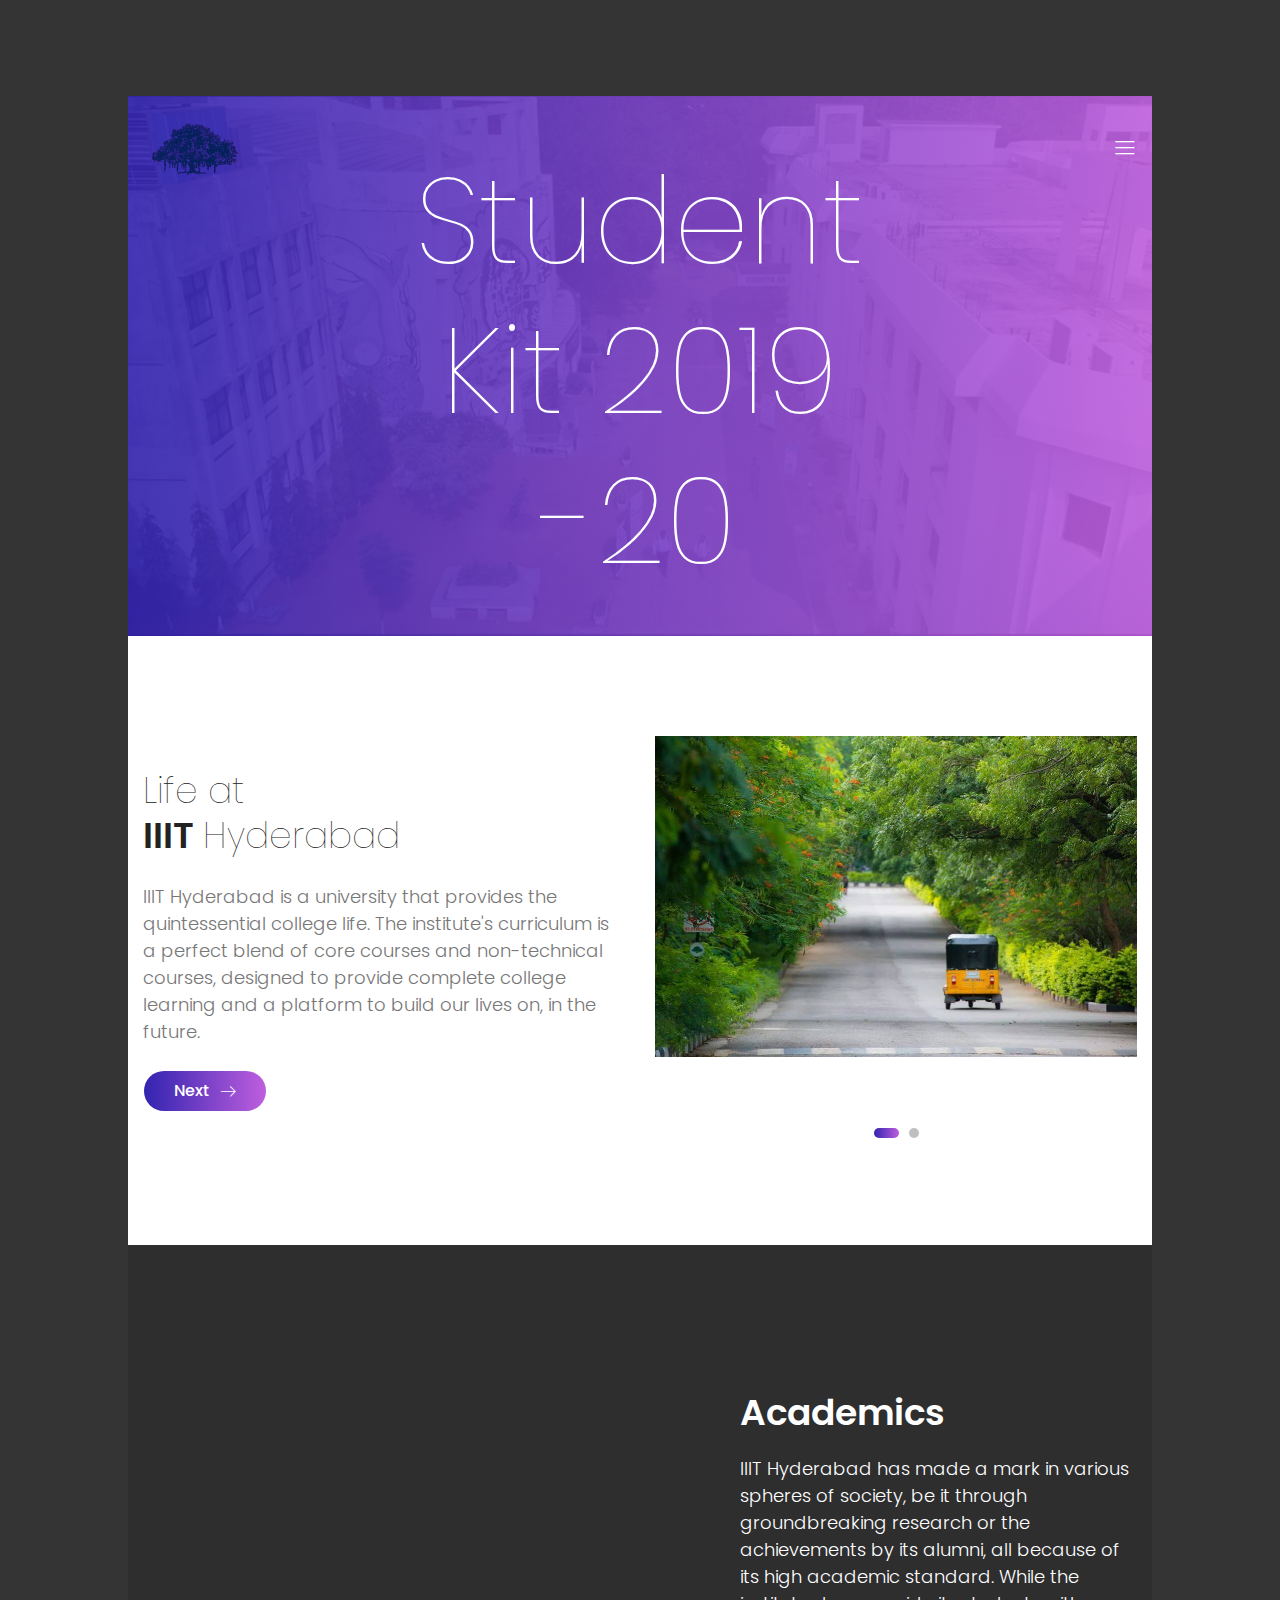
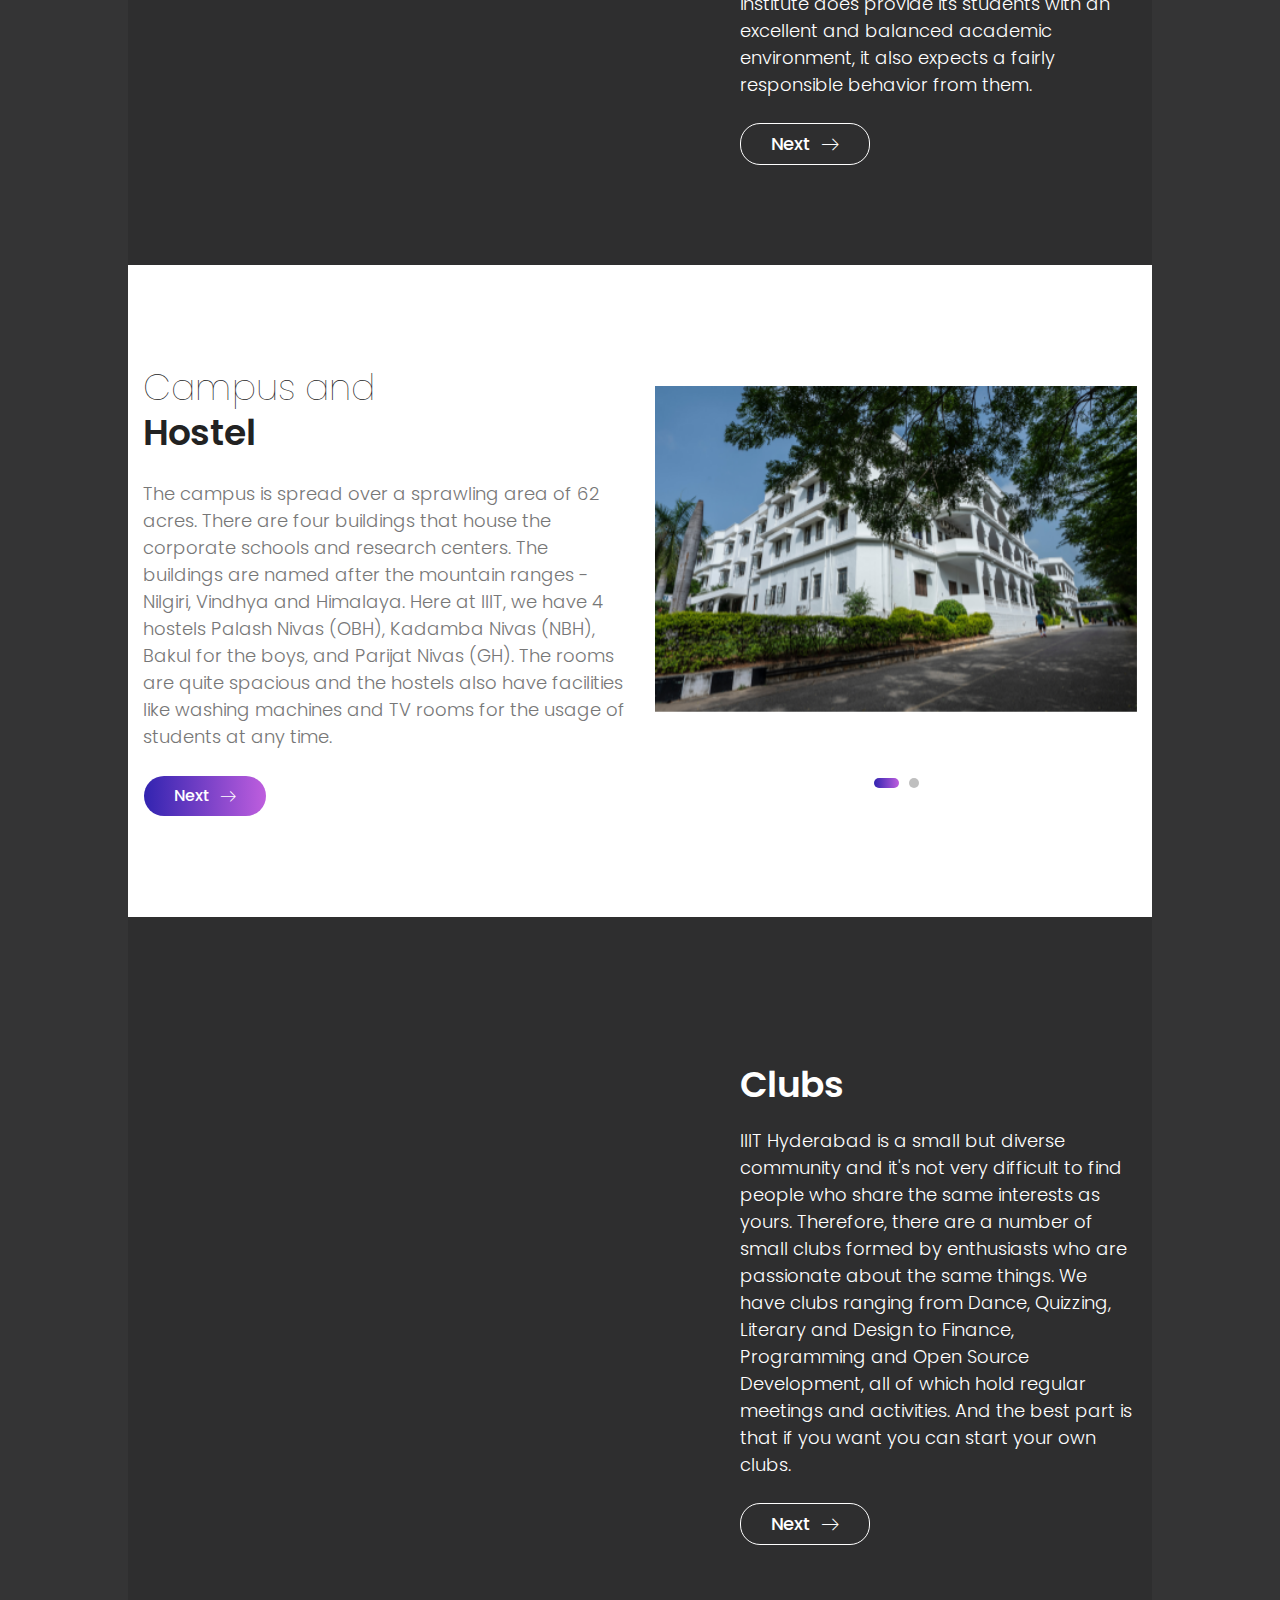
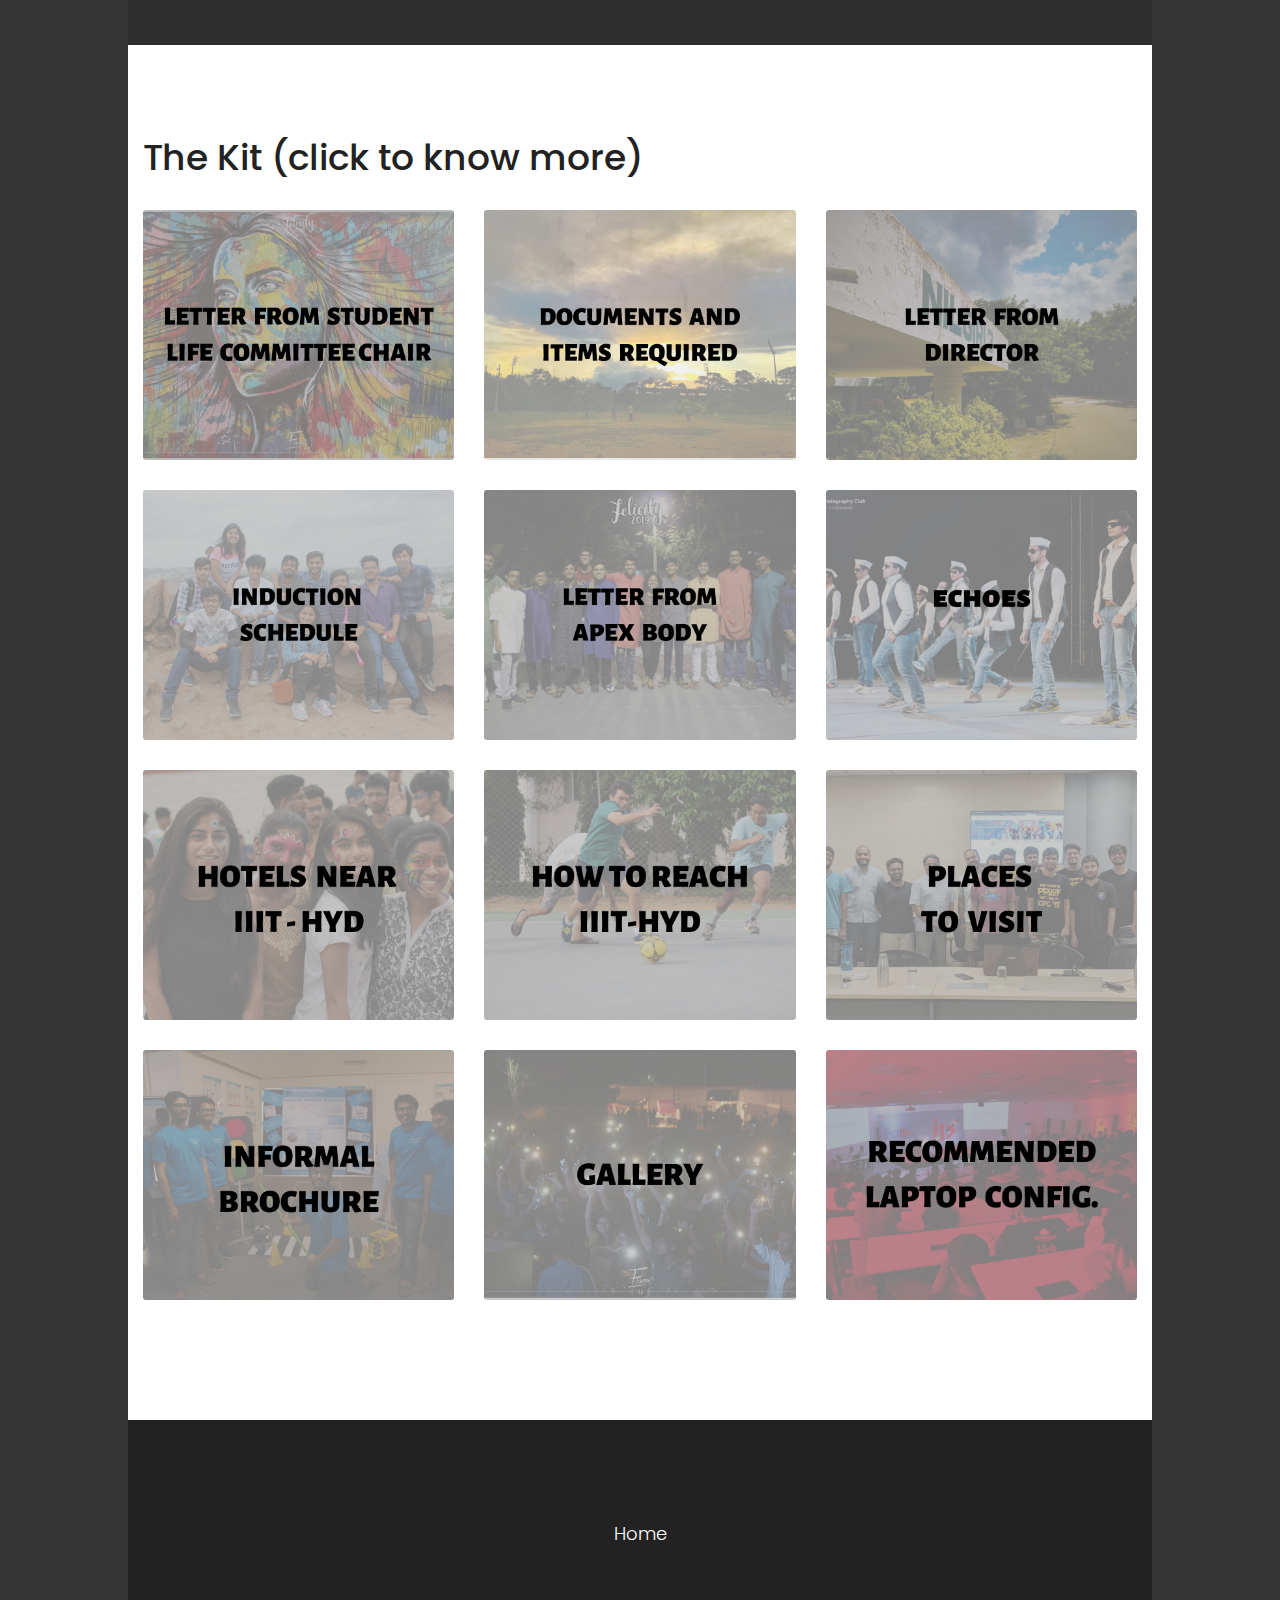
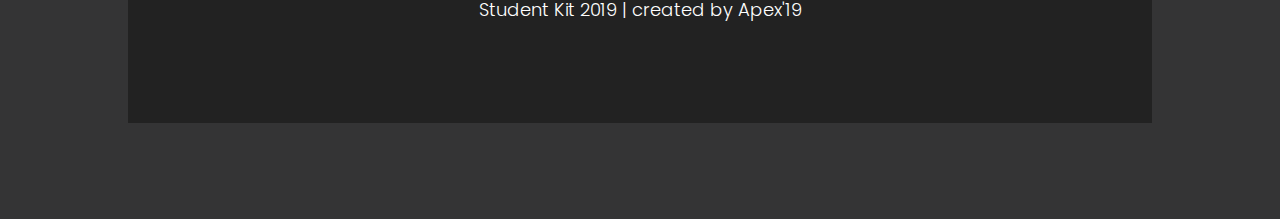
==== index.html @ eab34bfb "first commit" ====
<!DOCTYPE html>
<html lang="zxx" class="no-js">
<head>
	<!-- Mobile Specific Meta -->
	<meta name="viewport" content="width=device-width, initial-scale=1, shrink-to-fit=no">
	<!-- Favicon-->
	<link rel="shortcut icon" href="img/fav.png">
	<!-- Author Meta -->
	<meta name="author" content="Colorlib">
	<!-- Meta Description -->
	<meta name="description" content="">
	<!-- Meta Keyword -->
	<meta name="keywords" content="">
	<!-- meta character set -->
	<meta charset="UTF-8">
	<!-- Site Title -->
	<title>Student Kit!</title>

	<link href="https://fonts.googleapis.com/css?family=Poppins:100,300,500,600" rel="stylesheet">
		<!--
		CSS
		============================================= -->
		<link rel="stylesheet" href="css/linearicons.css">
		<link rel="stylesheet" href="css/owl.carousel.css">
		<link rel="stylesheet" href="css/font-awesome.min.css">
		<link rel="stylesheet" href="css/nice-select.css">
		<link rel="stylesheet" href="css/magnific-popup.css">
		<link rel="stylesheet" href="css/bootstrap.css">
		<link rel="stylesheet" href="css/main.css">
		<link rel="stylesheet" href="https://cdn.linearicons.com/free/1.0.0/icon-font.min.css">
		<style>
			button{
				background: transparent;
				border: none;
				color: white;
				font-size: 16px;
			}
			button:hover{
				cursor: pointer;
				color: black;
			}
			button:focus, button:active {
				outline: 0;
				border: 0;
			}
		</style>
	</head>
	<body>
		<div class="main-wrapper-first">
			<div class="hero-area relative">
				<header>
					<div class="container">
						<div class="header-wrap">
							<div class="header-top d-flex justify-content-between align-items-center">
								<div class="logo">
									<a href="index.html"><img src="img/iiit-logo.png" alt="" width="55%"></a>
								</div>
								<div class="main-menubar d-flex align-items-center">
									<nav class="hide">
										<a href="index.html">Home</a>
										<button type = "button" onclick = "smoothScroll(document.getElementById('shift'))">THE KIT!</button>
									</nav>
									<div class="menu-bar"><span class="lnr lnr-menu"></span></div>
								</div>
							</div>
						</div>
					</div>
				</header>
				<div class="banner-area">
					<div class="overlay overlay-bg"></div>
					<div class="container">
						<div class="row height align-items-center justify-content-center">
							<div class="col-lg-7">
								<div class="banner-content text-center">
									<h1>Student Kit 2019 -20</h1>
									<br>
									<br>
								</div>
							</div>
						</div>
					</div>
				</div>
			</div>
		</div>
		<div class="main-wrapper">
			<!-- Start Feature Area -->
			<section class="featured-area pt-100 pb-100">
				<div class="container">
					<div class="row align-items-center">
						<div class="col-md-6">
							<div class="feature-left">
								<h2>
									Life at <br>
									<span>IIIT</span> Hyderabad
								</h2>
								<p>
									IIIT Hyderabad is a university that provides the quintessential college life. The institute's curriculum is a perfect blend of core courses and non-technical courses, designed to provide complete college learning and a platform to build our lives on, in the future.
								</p>
								<button class="primary-btn hover d-inline-flex align-items-center" onclick = "smoothScroll(document.getElementById('shift1'))"><span class="mr-10">Next</span><span class="lnr lnr-arrow-right"></span></button>
							</div>
						</div>
						<div class="col-md-6">
							<div class="feature-right active-feature-carousel">
								<div class="single-slider item">
									<img src="img/iiit-1.jpg" alt="">
								</div>
								<div class="single-slider item">
									<img src="img/iiit-2.jpg" alt="">
								</div>
							</div>
						</div>
					</div>
				</div>
			</section>
			<!-- End Feature Area -->
			<!-- Start parallux Area -->
			<section class="parallux-area pt-100 pb-100 relative" data-parallax="scroll" data-image-src="img/academics-1.jpg">
				<div id="shift1"></div>
				<div class="overlay overlay-bg"></div>
				<div class="container">
					<div class="row justify-content-end">
						<div class="col-lg-5 col-md-6 col-sm-12">
							<h2>
								 <br>
								<span>Academics</span>
							</h2>
							<p>
								IIIT Hyderabad has made a mark in various spheres of society, be it through groundbreaking research or the achievements by its alumni, all because of its high academic standard. While the institute does provide its students with an excellent and balanced academic environment, it also expects a fairly responsible behavior from them.
							</p>
							<a onclick = "smoothScroll(document.getElementById('shift2'))" class="primary-btn d-inline-flex align-items-center"><span class="mr-10">Next</span><span class="lnr lnr-arrow-right"></span></a>
						</div>
					</div>
				</div>
			</section>
			<section class="featured-area pt-100 pb-100">
				<div id="shift2"></div>
				<div class="container">
					<div class="row align-items-center">
						<div class="col-md-6">
							<div class="feature-left">
								<h2>
									Campus and <br>
									<span>Hostel</span> 
								</h2>
								<p>
									The campus is spread over a sprawling area of 62 acres. There are four buildings that house the corporate schools and research centers. The buildings are named after the mountain ranges - Nilgiri, Vindhya and Himalaya. Here at IIIT, we have 4 hostels Palash Nivas (OBH), Kadamba Nivas (NBH), Bakul for the boys, and Parijat Nivas (GH). The rooms are quite spacious and the hostels also have facilities like washing machines and TV rooms for the usage of students at any time.
								</p>
								<button onclick = "smoothScroll(document.getElementById('shift3'))" class="primary-btn hover d-inline-flex align-items-center"><span class="mr-10">Next</span><span class="lnr lnr-arrow-right"></span></button>
							</div>
						</div>
						<div class="col-md-6">
							<div class="feature-right active-feature-carousel">
								<div class="single-slider item">
									<img src="img/campus-1.png" alt="" width="30%">
								</div>
								<div class="single-slider item">
									<img src="img/hostel-1.jpg" alt="">
								</div>
							</div>
						</div>
					</div>
				</div>
			</section>
			<section class="parallux-area pt-100 pb-100 relative" data-parallax="scroll" data-image-src="img/clubs-1.jpg">
				<div id="shift3"></div>
				<div class="overlay overlay-bg"></div>
				<div class="container">
					<div class="row justify-content-end">
						<div class="col-lg-5 col-md-6 col-sm-12">
							<h2>
								 <br>
								<span>Clubs</span>
							</h2>
							<p>
								IIIT Hyderabad is a small but diverse community and it's not very difficult to find people who share the same interests as yours. Therefore, there are a number of small clubs formed by enthusiasts who are passionate about the same things. We have clubs ranging from Dance, Quizzing, Literary and Design to Finance, Programming and Open Source Development, all of which hold regular meetings and activities. And the best part is that if you want you can start your own clubs.
							</p>
							<a onclick = "smoothScroll(document.getElementById('shift'))" class="primary-btn d-inline-flex align-items-center"><span class="mr-10">Next</span><span class="lnr lnr-arrow-right"></span></a>
						</div>
					</div>
				</div>
			</section>

			<!-- End parallux Area -->
			<!-- Start service Area -->
			<section class="service-area">
					<div id="shift"></div>
					<div class="container">
					<h1> The Kit (click to know more) </h1>
					<div class="row">
							<div class="col-md-4">
								<a href="./slc_letter.html">
									<div class="single-service" style="background: url(img/gallery/t1.png);">
										<div class="overlay overlay-content">
											<h4 class="text-uppercase">Letter from the Chair - Students Life Committee</h4>
											<p>
												The SLC is the head of all activites related to student life on campus. Have a look at what she has to say to you!
											</p>
										</div>
									</div>
								</a>
							</div>
						<div class="col-md-4">
							<a href="./documents_required.html">
								<div class="single-service" style="background: url(img/gallery/t2.png);">
								<div class="overlay overlay-content">
									<h4 class="text-uppercase">Documents and Items Required</h4>
									<p>
										All you need to bring to IIIT on your first visit.
									</p>
								</div>
							</div>
							</a>
						</div>
						<div class="col-md-4">
							<a href="./director_letter.html">
								<div class="single-service" style="background: url(img/gallery/t3.png);">
								<div class="overlay overlay-content">
									<h4 class="text-uppercase">Letter from Director</h4>
									<p>
										Here's what the Director has to say to you.
									</p>
								</div>
							</div>
							</a>
						</div>
						<div class="col-md-4">
							<a href="./induction_schedule.html">
								<div class="single-service" style="background: url(img/gallery/t4.png);">
								<div class="overlay overlay-content">
									<h4 class="text-uppercase">Induction Schedule</h4>
									<p>
										We've worked hard to build an exciting first few weeks for you.
									</p>
								</div>
							</div>
							</a>
						</div>
						<div class="col-md-4">
							<a href="./apex_letter.html">
								<div class="single-service" style="background: url(img/gallery/t5.png);">
								<div class="overlay overlay-content">
									<h4 class="text-uppercase">Letter from Apex Body</h4>
									<p>
										A hearty welcome from the Apex!
									</p>
								</div>
							</div>
							</a>
						</div>
						<div class="col-md-4">
							<a href="./echoes.html">
								<div class="single-service" style="background: url(img/gallery/t6.png);">
								<div class="overlay overlay-content">
									<h4 class="text-uppercase">Echoes</h4>
									<p>
										Experiences of students.
									</p>
								</div>
							</div>
							</a>
						</div>
						<div class="col-md-4">
							<a href="./hotels.html">
								<div class="single-service" style="background: url(img/gallery/t7.png);">
								<div class="overlay overlay-content">
									<h4 class="text-uppercase">Hotels near IIIT-H</h4>
									<p>
										We understand that finding a place to stay is not always easy. Don't worry we're here to help.
									</p>
								</div>
							</div>
							</a>
						</div>
						<div class="col-md-4">
							<a href="./how_to_reach.html">
								<div class="single-service" style="background: url(img/gallery/t8.png);">
								<div class="overlay overlay-content">
									<h4 class="text-uppercase">How to reach IIIT-H</h4>
									<p>
										We'll help you every step of the way.
									</p>
								</div>
							</div>
							</a>
						</div>
						<div class="col-md-4">
							<a href="./places_to_visit.html">
								<div class="single-service" style="background: url(img/gallery/t9.png);">
								<div class="overlay overlay-content">
									<h4 class="text-uppercase">Places to visit</h4>
									<p>
										Hyderabad is a fun place.
									</p>
								</div>
							</div>
							</a>
						</div>
						<div class="col-md-4">
							<a href="./informal_brochure.html">
								<div class="single-service" style="background: url(img/gallery/t10.png);">
								<div class="overlay overlay-content">
									<h4 class="text-uppercase">Informal Brochure</h4>
									<p>
										An informal introduction to our college.
									</p>
								</div>
							</div>
							</a>
						</div>
						<div class="col-md-4">
								<a href="./gallery.html">
									<div class="single-service" style="background: url(img/gallery/t11.png);">
								<div class="overlay overlay-content">
									<h4 class="text-uppercase">Gallery</h4>
									<p>
										Look at some your senior's memories.
									</p>
								</div>
							</div>
							</a>
						</div>
						<div class="col-md-4">
								<a href="./laptop_specs.html">
									<div class="single-service" style="background: url(img/gallery/t12.png);">
								<div class="overlay overlay-content">
									<h4 class="text-uppercase">Recommended Laptop Configuration</h4>
									<p>

									</p>
								</div>
							</div>
							</a>
						</div>
					</div>
				</div>
			</section>
			<!-- End service Area -->
			<!-- Start Contact Area -->
			<!-- End  Contact Area -->
			<!-- Start newsletter Area -->
			<!-- Start newsletter Area -->
			<!-- Start footer Area -->
			<footer class="footer-area relative">
				<div class="container">
					<div class="footer-content d-flex flex-column align-items-center">
						<div class="footer-menu">
							<a href="index.html">Home</a>
						</div>
						<!-- Link back to Colorlib can't be removed. Template is licensed under CC BY 3.0. -->
						<div class="copy-right-text">Student Kit 2019 | created by Apex'19</div>
						<!-- Link back to Colorlib can't be removed. Template is licensed under CC BY 3.0. -->					
					</div>
				</div>
			</footer>
			<!-- End footer Area -->
		</div>


		<script>
			window.smoothScroll = function(target) {
			var scrollContainer = target;
			do { //find scroll container
				scrollContainer = scrollContainer.parentNode;
				if (!scrollContainer) return;
				scrollContainer.scrollTop += 1;
			} while (scrollContainer.scrollTop == 0);

			var targetY = 0;
			do { //find the top of target relatively to the container
				if (target == scrollContainer) break;
				targetY += target.offsetTop;
			} while (target = target.offsetParent);

			scroll = function(c, a, b, i) {
				i++; if (i > 30) return;
				c.scrollTop = a + (b - a) /30 * i;
				setTimeout(function(){ scroll(c, a, b, i); }, 10);
			}
			// start scrolling
			scroll(scrollContainer, scrollContainer.scrollTop, targetY, 0);
		}
		</script>

		<script src="js/vendor/jquery-2.2.4.min.js"></script>
		<script src="https://cdnjs.cloudflare.com/ajax/libs/popper.js/1.11.0/umd/popper.min.js" integrity="sha384-b/U6ypiBEHpOf/4+1nzFpr53nxSS+GLCkfwBdFNTxtclqqenISfwAzpKaMNFNmj4" crossorigin="anonymous"></script>
		<script src="js/vendor/bootstrap.min.js"></script>
		<script src="js/jquery.ajaxchimp.min.js"></script>
		<script src="js/owl.carousel.min.js"></script>
		<script src="js/jquery.nice-select.min.js"></script>
		<script src="js/parallax.min.js"></script>
		<script src="js/jquery.magnific-popup.min.js"></script>
		<script src="js/main.js"></script>
	</body>
</html>
---- css/linearicons.css ----
@font-face {
	font-family: 'Linearicons-Free';
	src:url('../fonts/Linearicons-Free.eot?w118d');
	src:url('../fonts/Linearicons-Free.eot?#iefixw118d') format('embedded-opentype'),
		url('../fonts/Linearicons-Free.woff2?w118d') format('woff2'),
		url('../fonts/Linearicons-Free.woff?w118d') format('woff'),
		url('../fonts/Linearicons-Free.ttf?w118d') format('truetype'),
		url('../fonts/Linearicons-Free.svg?w118d#Linearicons-Free') format('svg');
	font-weight: normal;
	font-style: normal;
}

.lnr {
	font-family: 'Linearicons-Free';
	speak: none;
	font-style: normal;
	font-weight: normal;
	font-variant: normal;
	text-transform: none;
	line-height: 1;

	/* Better Font Rendering =========== */
	// -webkit-font-smoothing: antialiased;
	// -moz-osx-font-smoothing: grayscale;
}

.lnr-home:before {
	content: "\e800";
}
.lnr-apartment:before {
	content: "\e801";
}
.lnr-pencil:before {
	content: "\e802";
}
.lnr-magic-wand:before {
	content: "\e803";
}
.lnr-drop:before {
	content: "\e804";
}
.lnr-lighter:before {
	content: "\e805";
}
.lnr-poop:before {
	content: "\e806";
}
.lnr-sun:before {
	content: "\e807";
}
.lnr-moon:before {
	content: "\e808";
}
.lnr-cloud:before {
	content: "\e809";
}
.lnr-cloud-upload:before {
	content: "\e80a";
}
.lnr-cloud-download:before {
	content: "\e80b";
}
.lnr-cloud-sync:before {
	content: "\e80c";
}
.lnr-cloud-check:before {
	content: "\e80d";
}
.lnr-database:before {
	content: "\e80e";
}
.lnr-lock:before {
	content: "\e80f";
}
.lnr-cog:before {
	content: "\e810";
}
.lnr-trash:before {
	content: "\e811";
}
.lnr-dice:before {
	content: "\e812";
}
.lnr-heart:before {
	content: "\e813";
}
.lnr-star:before {
	content: "\e814";
}
.lnr-star-half:before {
	content: "\e815";
}
.lnr-star-empty:before {
	content: "\e816";
}
.lnr-flag:before {
	content: "\e817";
}
.lnr-envelope:before {
	content: "\e818";
}
.lnr-paperclip:before {
	content: "\e819";
}
.lnr-inbox:before {
	content: "\e81a";
}
.lnr-eye:before {
	content: "\e81b";
}
.lnr-printer:before {
	content: "\e81c";
}
.lnr-file-empty:before {
	content: "\e81d";
}
.lnr-file-add:before {
	content: "\e81e";
}
.lnr-enter:before {
	content: "\e81f";
}
.lnr-exit:before {
	content: "\e820";
}
.lnr-graduation-hat:before {
	content: "\e821";
}
.lnr-license:before {
	content: "\e822";
}
.lnr-music-note:before {
	content: "\e823";
}
.lnr-film-play:before {
	content: "\e824";
}
.lnr-camera-video:before {
	content: "\e825";
}
.lnr-camera:before {
	content: "\e826";
}
.lnr-picture:before {
	content: "\e827";
}
.lnr-book:before {
	content: "\e828";
}
.lnr-bookmark:before {
	content: "\e829";
}
.lnr-user:before {
	content: "\e82a";
}
.lnr-users:before {
	content: "\e82b";
}
.lnr-shirt:before {
	content: "\e82c";
}
.lnr-store:before {
	content: "\e82d";
}
.lnr-cart:before {
	content: "\e82e";
}
.lnr-tag:before {
	content: "\e82f";
}
.lnr-phone-handset:before {
	content: "\e830";
}
.lnr-phone:before {
	content: "\e831";
}
.lnr-pushpin:before {
	content: "\e832";
}
.lnr-map-marker:before {
	content: "\e833";
}
.lnr-map:before {
	content: "\e834";
}
.lnr-location:before {
	content: "\e835";
}
.lnr-calendar-full:before {
	content: "\e836";
}
.lnr-keyboard:before {
	content: "\e837";
}
.lnr-spell-check:before {
	content: "\e838";
}
.lnr-screen:before {
	content: "\e839";
}
.lnr-smartphone:before {
	content: "\e83a";
}
.lnr-tablet:before {
	content: "\e83b";
}
.lnr-laptop:before {
	content: "\e83c";
}
.lnr-laptop-phone:before {
	content: "\e83d";
}
.lnr-power-switch:before {
	content: "\e83e";
}
.lnr-bubble:before {
	content: "\e83f";
}
.lnr-heart-pulse:before {
	content: "\e840";
}
.lnr-construction:before {
	content: "\e841";
}
.lnr-pie-chart:before {
	content: "\e842";
}
.lnr-chart-bars:before {
	content: "\e843";
}
.lnr-gift:before {
	content: "\e844";
}
.lnr-diamond:before {
	content: "\e845";
}
.lnr-linearicons:before {
	content: "\e846";
}
.lnr-dinner:before {
	content: "\e847";
}
.lnr-coffee-cup:before {
	content: "\e848";
}
.lnr-leaf:before {
	content: "\e849";
}
.lnr-paw:before {
	content: "\e84a";
}
.lnr-rocket:before {
	content: "\e84b";
}
.lnr-briefcase:before {
	content: "\e84c";
}
.lnr-bus:before {
	content: "\e84d";
}
.lnr-car:before {
	content: "\e84e";
}
.lnr-train:before {
	content: "\e84f";
}
.lnr-bicycle:before {
	content: "\e850";
}
.lnr-wheelchair:before {
	content: "\e851";
}
.lnr-select:before {
	content: "\e852";
}
.lnr-earth:before {
	content: "\e853";
}
.lnr-smile:before {
	content: "\e854";
}
.lnr-sad:before {
	content: "\e855";
}
.lnr-neutral:before {
	content: "\e856";
}
.lnr-mustache:before {
	content: "\e857";
}
.lnr-alarm:before {
	content: "\e858";
}
.lnr-bullhorn:before {
	content: "\e859";
}
.lnr-volume-high:before {
	content: "\e85a";
}
.lnr-volume-medium:before {
	content: "\e85b";
}
.lnr-volume-low:before {
	content: "\e85c";
}
.lnr-volume:before {
	content: "\e85d";
}
.lnr-mic:before {
	content: "\e85e";
}
.lnr-hourglass:before {
	content: "\e85f";
}
.lnr-undo:before {
	content: "\e860";
}
.lnr-redo:before {
	content: "\e861";
}
.lnr-sync:before {
	content: "\e862";
}
.lnr-history:before {
	content: "\e863";
}
.lnr-clock:before {
	content: "\e864";
}
.lnr-download:before {
	content: "\e865";
}
.lnr-upload:before {
	content: "\e866";
}
.lnr-enter-down:before {
	content: "\e867";
}
.lnr-exit-up:before {
	content: "\e868";
}
.lnr-bug:before {
	content: "\e869";
}
.lnr-code:before {
	content: "\e86a";
}
.lnr-link:before {
	content: "\e86b";
}
.lnr-unlink:before {
	content: "\e86c";
}
.lnr-thumbs-up:before {
	content: "\e86d";
}
.lnr-thumbs-down:before {
	content: "\e86e";
}
.lnr-magnifier:before {
	content: "\e86f";
}
.lnr-cross:before {
	content: "\e870";
}
.lnr-menu:before {
	content: "\e871";
}
.lnr-list:before {
	content: "\e872";
}
.lnr-chevron-up:before {
	content: "\e873";
}
.lnr-chevron-down:before {
	content: "\e874";
}
.lnr-chevron-left:before {
	content: "\e875";
}
.lnr-chevron-right:before {
	content: "\e876";
}
.lnr-arrow-up:before {
	content: "\e877";
}
.lnr-arrow-down:before {
	content: "\e878";
}
.lnr-arrow-left:before {
	content: "\e879";
}
.lnr-arrow-right:before {
	content: "\e87a";
}
.lnr-move:before {
	content: "\e87b";
}
.lnr-warning:before {
	content: "\e87c";
}
.lnr-question-circle:before {
	content: "\e87d";
}
.lnr-menu-circle:before {
	content: "\e87e";
}
.lnr-checkmark-circle:before {
	content: "\e87f";
}
.lnr-cross-circle:before {
	content: "\e880";
}
.lnr-plus-circle:before {
	content: "\e881";
}
.lnr-circle-minus:before {
	content: "\e882";
}
.lnr-arrow-up-circle:before {
	content: "\e883";
}
.lnr-arrow-down-circle:before {
	content: "\e884";
}
.lnr-arrow-left-circle:before {
	content: "\e885";
}
.lnr-arrow-right-circle:before {
	content: "\e886";
}
.lnr-chevron-up-circle:before {
	content: "\e887";
}
.lnr-chevron-down-circle:before {
	content: "\e888";
}
.lnr-chevron-left-circle:before {
	content: "\e889";
}
.lnr-chevron-right-circle:before {
	content: "\e88a";
}
.lnr-crop:before {
	content: "\e88b";
}
.lnr-frame-expand:before {
	content: "\e88c";
}
.lnr-frame-contract:before {
	content: "\e88d";
}
.lnr-layers:before {
	content: "\e88e";
}
.lnr-funnel:before {
	content: "\e88f";
}
.lnr-text-format:before {
	content: "\e890";
}
.lnr-text-format-remove:before {
	content: "\e891";
}
.lnr-text-size:before {
	content: "\e892";
}
.lnr-bold:before {
	content: "\e893";
}
.lnr-italic:before {
	content: "\e894";
}
.lnr-underline:before {
	content: "\e895";
}
.lnr-strikethrough:before {
	content: "\e896";
}
.lnr-highlight:before {
	content: "\e897";
}
.lnr-text-align-left:before {
	content: "\e898";
}
.lnr-text-align-center:before {
	content: "\e899";
}
.lnr-text-align-right:before {
	content: "\e89a";
}
.lnr-text-align-justify:before {
	content: "\e89b";
}
.lnr-line-spacing:before {
	content: "\e89c";
}
.lnr-indent-increase:before {
	content: "\e89d";
}
.lnr-indent-decrease:before {
	content: "\e89e";
}
.lnr-pilcrow:before {
	content: "\e89f";
}
.lnr-direction-ltr:before {
	content: "\e8a0";
}
.lnr-direction-rtl:before {
	content: "\e8a1";
}
.lnr-page-break:before {
	content: "\e8a2";
}
.lnr-sort-alpha-asc:before {
	content: "\e8a3";
}
.lnr-sort-amount-asc:before {
	content: "\e8a4";
}
.lnr-hand:before {
	content: "\e8a5";
}
.lnr-pointer-up:before {
	content: "\e8a6";
}
.lnr-pointer-right:before {
	content: "\e8a7";
}
.lnr-pointer-down:before {
	content: "\e8a8";
}
.lnr-pointer-left:before {
	content: "\e8a9";
}
---- css/nice-select.css ----
.nice-select {
  -webkit-tap-highlight-color: transparent;
  background-color: #fff;
  border-radius: 5px;
  border: solid 1px #e8e8e8;
  box-sizing: border-box;
  clear: both;
  cursor: pointer;
  display: block;
  float: left;
  font-family: inherit;
  font-size: 14px;
  font-weight: normal;
  height: 42px;
  line-height: 40px;
  outline: none;
  padding-left: 18px;
  padding-right: 30px;
  position: relative;
  text-align: left !important;
  -webkit-transition: all 0.2s ease-in-out;
  transition: all 0.2s ease-in-out;
  -webkit-user-select: none;
     -moz-user-select: none;
      -ms-user-select: none;
          user-select: none;
  white-space: nowrap;
  width: auto; }
  .nice-select:hover {
    border-color: #dbdbdb; }
  .nice-select:active, .nice-select.open, .nice-select:focus {
    border-color: #999; }
  .nice-select:after {
    border-bottom: 2px solid #999;
    border-right: 2px solid #999;
    content: '';
    display: block;
    height: 5px;
    margin-top: -4px;
    pointer-events: none;
    position: absolute;
    right: 12px;
    top: 50%;
    -webkit-transform-origin: 66% 66%;
        -ms-transform-origin: 66% 66%;
            transform-origin: 66% 66%;
    -webkit-transform: rotate(45deg);
        -ms-transform: rotate(45deg);
            transform: rotate(45deg);
    -webkit-transition: all 0.15s ease-in-out;
    transition: all 0.15s ease-in-out;
    width: 5px; }
  .nice-select.open:after {
    -webkit-transform: rotate(-135deg);
        -ms-transform: rotate(-135deg);
            transform: rotate(-135deg); }
  .nice-select.open .list {
    opacity: 1;
    pointer-events: auto;
    -webkit-transform: scale(1) translateY(0);
        -ms-transform: scale(1) translateY(0);
            transform: scale(1) translateY(0); }
  .nice-select.disabled {
    border-color: #ededed;
    color: #999;
    pointer-events: none; }
    .nice-select.disabled:after {
      border-color: #cccccc; }
  .nice-select.wide {
    width: 100%; }
    .nice-select.wide .list {
      left: 0 !important;
      right: 0 !important; }
  .nice-select.right {
    float: right; }
    .nice-select.right .list {
      left: auto;
      right: 0; }
  .nice-select.small {
    font-size: 12px;
    height: 36px;
    line-height: 34px; }
    .nice-select.small:after {
      height: 4px;
      width: 4px; }
    .nice-select.small .option {
      line-height: 34px;
      min-height: 34px; }
  .nice-select .list {
    background-color: #fff;
    border-radius: 5px;
    box-shadow: 0 0 0 1px rgba(68, 68, 68, 0.11);
    box-sizing: border-box;
    margin-top: 4px;
    opacity: 0;
    overflow: hidden;
    padding: 0;
    pointer-events: none;
    position: absolute;
    top: 100%;
    left: 0;
    -webkit-transform-origin: 50% 0;
        -ms-transform-origin: 50% 0;
            transform-origin: 50% 0;
    -webkit-transform: scale(0.75) translateY(-21px);
        -ms-transform: scale(0.75) translateY(-21px);
            transform: scale(0.75) translateY(-21px);
    -webkit-transition: all 0.2s cubic-bezier(0.5, 0, 0, 1.25), opacity 0.15s ease-out;
    transition: all 0.2s cubic-bezier(0.5, 0, 0, 1.25), opacity 0.15s ease-out;
    z-index: 9; }
    .nice-select .list:hover .option:not(:hover) {
      background-color: transparent !important; }
  .nice-select .option {
    cursor: pointer;
    font-weight: 400;
    line-height: 40px;
    list-style: none;
    min-height: 40px;
    outline: none;
    padding-left: 18px;
    padding-right: 29px;
    text-align: left;
    -webkit-transition: all 0.2s;
    transition: all 0.2s; }
    .nice-select .option:hover, .nice-select .option.focus, .nice-select .option.selected.focus {
      background-color: #f6f6f6; }
    .nice-select .option.selected {
      font-weight: bold; }
    .nice-select .option.disabled {
      background-color: transparent;
      color: #999;
      cursor: default; }

.no-csspointerevents .nice-select .list {
  display: none; }

.no-csspointerevents .nice-select.open .list {
  display: block; }
---- css/main.css ----
/*--------------------------- Color variations ----------------------*/
/* Medium Layout: 1280px */
/* Tablet Layout: 768px */
/* Mobile Layout: 320px */
/* Wide Mobile Layout: 480px */
/* =================================== */
/*  Basic Style 
/* =================================== */
::-webkit-input-placeholder {
  /* WebKit, Blink, Edge */
  color: #777777;
  font-weight: 300;
}

:-moz-placeholder {
  /* Mozilla Firefox 4 to 18 */
  color: #777777;
  opacity: 1;
  font-weight: 300;
}

::-moz-placeholder {
  /* Mozilla Firefox 19+ */
  color: #777777;
  opacity: 1;
  font-weight: 300;
}

:-ms-input-placeholder {
  /* Internet Explorer 10-11 */
  color: #777777;
  font-weight: 300;
}

::-ms-input-placeholder {
  /* Microsoft Edge */
  color: #777777;
  font-weight: 300;
}

body {
  color: #777777;
  font-family: "Poppins", sans-serif;
  font-size: 18px;
  font-weight: 300;
  line-height: 1.5em;
  position: relative;
}

ol, ul {
  margin: 0;
  padding: 0;
  list-style: none;
}

select {
  display: block;
}

figure {
  margin: 0;
}

a {
  -webkit-transition: all 0.3s ease 0s;
  -moz-transition: all 0.3s ease 0s;
  -o-transition: all 0.3s ease 0s;
  transition: all 0.3s ease 0s;
}

a:hover {
  color: #212122;
}

iframe {
  border: 0;
}

a, a:focus, a:hover {
  text-decoration: none;
  outline: 0;
}

.btn.active.focus,
.btn.active:focus,
.btn.focus,
.btn.focus:active,
.btn:active:focus,
.btn:focus {
  text-decoration: none;
  outline: 0;
}

.card-panel {
  margin: 0;
  padding: 60px;
}

/**
 *  Typography
 *
 **/
.btn i, .btn-large i, .btn-floating i, .btn-large i, .btn-flat i {
  font-size: 1em;
  line-height: inherit;
}

.gray-bg {
  background: #f9f9ff;
}

h1, h2, h3,
h4, h5, h6 {
  font-family: "Poppins", sans-serif;
  color: #222222;
  line-height: 1.25em !important;
  margin-bottom: 0;
  margin-top: 0;
  font-weight: 500;
}

.h1, .h2, .h3,
.h4, .h5, .h6 {
  margin-bottom: 0;
  margin-top: 0;
  font-family: "Poppins", sans-serif;
  font-weight: 600;
  color: #222222;
}

h1, .h1 {
  font-size: 36px;
}

h2, .h2 {
  font-size: 30px;
}

h3, .h3 {
  font-size: 24px;
}

h4, .h4 {
  font-size: 18px;
}

h5, .h5 {
  font-size: 16px;
}

h6, .h6 {
  font-size: 14px;
  color: #222222;
}

td, th {
  border-radius: 0px;
}

/**
 * For modern browsers
 * 1. The space content is one way to avoid an Opera bug when the
 *    contenteditable attribute is included anywhere else in the document.
 *    Otherwise it causes space to appear at the top and bottom of elements
 *    that are clearfixed.
 * 2. The use of `table` rather than `block` is only necessary if using
 *    `:before` to contain the top-margins of child elements.
 */
.clear::before, .clear::after {
  content: " ";
  display: table;
}

.clear::after {
  clear: both;
}

.fz-11 {
  font-size: 11px;
}

.fz-12 {
  font-size: 12px;
}

.fz-13 {
  font-size: 13px;
}

.fz-14 {
  font-size: 14px;
}

.fz-15 {
  font-size: 15px;
}

.fz-16 {
  font-size: 16px;
}

.fz-18 {
  font-size: 18px;
}

.fz-30 {
  font-size: 30px;
}

.fz-48 {
  font-size: 48px !important;
}

.fw100 {
  font-weight: 100;
}

.fw300 {
  font-weight: 300;
}

.fw400 {
  font-weight: 400 !important;
}

.fw500 {
  font-weight: 500;
}

.f700 {
  font-weight: 700;
}

.fsi {
  font-style: italic;
}

.mt-10 {
  margin-top: 10px;
}

.mt-15 {
  margin-top: 15px;
}

.mt-20 {
  margin-top: 20px;
}

.mt-25 {
  margin-top: 25px;
}

.mt-30 {
  margin-top: 30px;
}

.mt-35 {
  margin-top: 35px;
}

.mt-40 {
  margin-top: 40px;
}

.mt-50 {
  margin-top: 50px;
}

.mt-60 {
  margin-top: 60px;
}

.mt-70 {
  margin-top: 70px;
}

.mt-80 {
  margin-top: 80px;
}

.mt-100 {
  margin-top: 100px;
}

.mt-120 {
  margin-top: 120px;
}

.mt-150 {
  margin-top: 150px;
}

.ml-0 {
  margin-left: 0 !important;
}

.ml-5 {
  margin-left: 5px !important;
}

.ml-10 {
  margin-left: 10px;
}

.ml-15 {
  margin-left: 15px;
}

.ml-20 {
  margin-left: 20px;
}

.ml-30 {
  margin-left: 30px;
}

.ml-50 {
  margin-left: 50px;
}

.mr-0 {
  margin-right: 0 !important;
}

.mr-5 {
  margin-right: 5px !important;
}

.mr-15 {
  margin-right: 15px;
}

.mr-10 {
  margin-right: 10px;
}

.mr-20 {
  margin-right: 20px;
}

.mr-30 {
  margin-right: 30px;
}

.mr-50 {
  margin-right: 50px;
}

.mb-0 {
  margin-bottom: 0px;
}

.mb-0-i {
  margin-bottom: 0px !important;
}

.mb-5 {
  margin-bottom: 5px;
}

.mb-10 {
  margin-bottom: 10px;
}

.mb-15 {
  margin-bottom: 15px;
}

.mb-20 {
  margin-bottom: 20px;
}

.mb-25 {
  margin-bottom: 25px;
}

.mb-30 {
  margin-bottom: 30px;
}

.mb-40 {
  margin-bottom: 40px;
}

.mb-50 {
  margin-bottom: 50px;
}

.mb-60 {
  margin-bottom: 60px;
}

.mb-70 {
  margin-bottom: 70px;
}

.mb-80 {
  margin-bottom: 80px;
}

.mb-90 {
  margin-bottom: 90px;
}

.mb-100 {
  margin-bottom: 100px;
}

.pt-0 {
  padding-top: 0px;
}

.pt-10 {
  padding-top: 10px;
}

.pt-15 {
  padding-top: 15px;
}

.pt-20 {
  padding-top: 20px;
}

.pt-25 {
  padding-top: 25px;
}

.pt-30 {
  padding-top: 30px;
}

.pt-40 {
  padding-top: 40px;
}

.pt-50 {
  padding-top: 50px;
}

.pt-60 {
  padding-top: 60px;
}

.pt-70 {
  padding-top: 70px;
}

.pt-80 {
  padding-top: 80px;
}

.pt-90 {
  padding-top: 90px;
}

.pt-100 {
  padding-top: 100px;
}

.pt-150 {
  padding-top: 150px;
}

.pb-0 {
  padding-bottom: 0px;
}

.pb-10 {
  padding-bottom: 10px;
}

.pb-15 {
  padding-bottom: 15px;
}

.pb-20 {
  padding-bottom: 20px;
}

.pb-25 {
  padding-bottom: 25px;
}

.pb-30 {
  padding-bottom: 30px;
}

.pb-40 {
  padding-bottom: 40px;
}

.pb-50 {
  padding-bottom: 50px;
}

.pb-60 {
  padding-bottom: 60px;
}

.pb-70 {
  padding-bottom: 70px;
}

.pb-80 {
  padding-bottom: 80px;
}

.pb-90 {
  padding-bottom: 90px;
}

.pb-100 {
  padding-bottom: 100px;
}

.pb-150 {
  padding-bottom: 150px;
}

.pr-30 {
  padding-right: 30px;
}

.pl-30 {
  padding-left: 30px;
}

.p-40 {
  padding: 40px;
}

.float-left {
  float: left;
}

.float-right {
  float: right;
}

.text-italic {
  font-style: italic;
}

.text-white {
  color: #fff;
}

.text-black {
  color: #222 !important;
}

.transition {
  -webkit-transition: all 0.3s ease 0s;
  -moz-transition: all 0.3s ease 0s;
  -o-transition: all 0.3s ease 0s;
  transition: all 0.3s ease 0s;
}

.section-full {
  padding: 100px 0;
}

.section-half {
  padding: 75px 0;
}

.flex {
  display: -webkit-box;
  display: -webkit-flex;
  display: -moz-flex;
  display: -ms-flexbox;
  display: flex;
}

.inline-flex {
  display: -webkit-inline-box;
  display: -webkit-inline-flex;
  display: -moz-inline-flex;
  display: -ms-inline-flexbox;
  display: inline-flex;
}

.flex-grow {
  -webkit-box-flex: 1;
  -webkit-flex-grow: 1;
  -moz-flex-grow: 1;
  -ms-flex-positive: 1;
  flex-grow: 1;
}

.flex-wrap {
  -webkit-flex-wrap: wrap;
  -moz-flex-wrap: wrap;
  -ms-flex-wrap: wrap;
  flex-wrap: wrap;
}

.flex-left {
  -webkit-box-pack: start;
  -ms-flex-pack: start;
  -webkit-justify-content: flex-start;
  -moz-justify-content: flex-start;
  justify-content: flex-start;
}

.flex-middle {
  -webkit-box-align: center;
  -ms-flex-align: center;
  -webkit-align-items: center;
  -moz-align-items: center;
  align-items: center;
}

.flex-right {
  -webkit-box-pack: end;
  -ms-flex-pack: end;
  -webkit-justify-content: flex-end;
  -moz-justify-content: flex-end;
  justify-content: flex-end;
}

.flex-top {
  -webkit-align-self: flex-start;
  -moz-align-self: flex-start;
  -ms-flex-item-align: start;
  align-self: flex-start;
}

.flex-center {
  -webkit-box-pack: center;
  -ms-flex-pack: center;
  -webkit-justify-content: center;
  -moz-justify-content: center;
  justify-content: center;
}

.flex-bottom {
  -webkit-align-self: flex-end;
  -moz-align-self: flex-end;
  -ms-flex-item-align: end;
  align-self: flex-end;
}

.space-between {
  -webkit-box-pack: justify;
  -ms-flex-pack: justify;
  -webkit-justify-content: space-between;
  -moz-justify-content: space-between;
  justify-content: space-between;
}

.space-around {
  -ms-flex-pack: distribute;
  -webkit-justify-content: space-around;
  -moz-justify-content: space-around;
  justify-content: space-around;
}

.flex-column {
  -webkit-box-direction: normal;
  -webkit-box-orient: vertical;
  -webkit-flex-direction: column;
  -moz-flex-direction: column;
  -ms-flex-direction: column;
  flex-direction: column;
}

.flex-cell {
  display: -webkit-box;
  display: -webkit-flex;
  display: -moz-flex;
  display: -ms-flexbox;
  display: flex;
  -webkit-box-flex: 1;
  -webkit-flex-grow: 1;
  -moz-flex-grow: 1;
  -ms-flex-positive: 1;
  flex-grow: 1;
}

.display-table {
  display: table;
}

.light {
  color: #fff;
}

.dark {
  color: #000;
}

.relative {
  position: relative;
}

.overflow-hidden {
  overflow: hidden;
}

.overlay {
  position: absolute;
  left: 0;
  right: 0;
  top: 0;
  bottom: 0;
}

.container.fullwidth {
  width: 100%;
}

.container.no-padding {
  padding-left: 0;
  padding-right: 0;
}

.no-padding {
  padding: 0;
}

.section-bg {
  background: #f9fafc;
}

@media (max-width: 767px) {
  .no-flex-xs {
    display: block !important;
  }
}

.row.no-margin {
  margin-left: 0;
  margin-right: 0;
}

.sample-text-area {
  background: #fff;
  padding: 100px 0 70px 0;
}

.text-heading {
  margin-bottom: 30px;
  font-size: 24px;
}

b, i, sup, sub, u, del {
  color: #6cbb23;
}

h1 {
  font-size: 36px;
}

h2 {
  font-size: 30px;
}

h3 {
  font-size: 24px;
}

h4 {
  font-size: 18px;
}

h5 {
  font-size: 16px;
}

h6 {
  font-size: 14px;
}

h1, h2, h3, h4, h5, h6 {
  line-height: 1.5em;
}

.typography h1, .typography h2, .typography h3, .typography h4, .typography h5, .typography h6 {
  color: #777777;
}

.button-area {
  background: #fff;
}

.button-area .border-top-generic {
  padding: 70px 15px;
  border-top: 1px dotted #eee;
}

.button-group-area .genric-btn {
  margin-right: 10px;
  margin-top: 10px;
}

.button-group-area .genric-btn:last-child {
  margin-right: 0;
}

.genric-btn {
  display: inline-block;
  outline: none;
  line-height: 40px;
  padding: 0 30px;
  font-size: 1em;
  text-align: center;
  text-decoration: none;
  font-weight: 500;
  cursor: pointer;
  -webkit-transition: all 0.3s ease 0s;
  -moz-transition: all 0.3s ease 0s;
  -o-transition: all 0.3s ease 0s;
  transition: all 0.3s ease 0s;
}

.genric-btn:focus {
  outline: none;
}

.genric-btn.e-large {
  padding: 0 40px;
  line-height: 50px;
}

.genric-btn.large {
  line-height: 45px;
}

.genric-btn.medium {
  line-height: 30px;
}

.genric-btn.small {
  line-height: 25px;
}

.genric-btn.radius {
  border-radius: 3px;
}

.genric-btn.circle {
  border-radius: 20px;
}

.genric-btn.arrow {
  display: -webkit-inline-box;
  display: -ms-inline-flexbox;
  display: inline-flex;
  -webkit-box-align: center;
  -ms-flex-align: center;
  align-items: center;
}

.genric-btn.arrow span {
  margin-left: 10px;
}

.genric-btn.default {
  color: #222222;
  background: #f9f9ff;
  border: 1px solid transparent;
}

.genric-btn.default:hover {
  border: 1px solid #f9f9ff;
  background: #fff;
}

.genric-btn.default-border {
  border: 1px solid #f9f9ff;
  background: #fff;
}

.genric-btn.default-border:hover {
  color: #222222;
  background: #f9f9ff;
  border: 1px solid transparent;
}

.genric-btn.primary {
  color: #fff;
  background: #6cbb23;
  border: 1px solid transparent;
}

.genric-btn.primary:hover {
  color: #6cbb23;
  border: 1px solid #6cbb23;
  background: #fff;
}

.genric-btn.primary-border {
  color: #6cbb23;
  border: 1px solid #6cbb23;
  background: #fff;
}

.genric-btn.primary-border:hover {
  color: #fff;
  background: #6cbb23;
  border: 1px solid transparent;
}

.genric-btn.success {
  color: #fff;
  background: #4cd3e3;
  border: 1px solid transparent;
}

.genric-btn.success:hover {
  color: #4cd3e3;
  border: 1px solid #4cd3e3;
  background: #fff;
}

.genric-btn.success-border {
  color: #4cd3e3;
  border: 1px solid #4cd3e3;
  background: #fff;
}

.genric-btn.success-border:hover {
  color: #fff;
  background: #4cd3e3;
  border: 1px solid transparent;
}

.genric-btn.info {
  color: #fff;
  background: #38a4ff;
  border: 1px solid transparent;
}

.genric-btn.info:hover {
  color: #38a4ff;
  border: 1px solid #38a4ff;
  background: #fff;
}

.genric-btn.info-border {
  color: #38a4ff;
  border: 1px solid #38a4ff;
  background: #fff;
}

.genric-btn.info-border:hover {
  color: #fff;
  background: #38a4ff;
  border: 1px solid transparent;
}

.genric-btn.warning {
  color: #fff;
  background: #f4e700;
  border: 1px solid transparent;
}

.genric-btn.warning:hover {
  color: #f4e700;
  border: 1px solid #f4e700;
  background: #fff;
}

.genric-btn.warning-border {
  color: #f4e700;
  border: 1px solid #f4e700;
  background: #fff;
}

.genric-btn.warning-border:hover {
  color: #fff;
  background: #f4e700;
  border: 1px solid transparent;
}

.genric-btn.danger {
  color: #fff;
  background: #f44a40;
  border: 1px solid transparent;
}

.genric-btn.danger:hover {
  color: #f44a40;
  border: 1px solid #f44a40;
  background: #fff;
}

.genric-btn.danger-border {
  color: #f44a40;
  border: 1px solid #f44a40;
  background: #fff;
}

.genric-btn.danger-border:hover {
  color: #fff;
  background: #f44a40;
  border: 1px solid transparent;
}

.genric-btn.link {
  color: #222222;
  background: #f9f9ff;
  text-decoration: underline;
  border: 1px solid transparent;
}

.genric-btn.link:hover {
  color: #222222;
  border: 1px solid #f9f9ff;
  background: #fff;
}

.genric-btn.link-border {
  color: #222222;
  border: 1px solid #f9f9ff;
  background: #fff;
  text-decoration: underline;
}

.genric-btn.link-border:hover {
  color: #222222;
  background: #f9f9ff;
  border: 1px solid transparent;
}

.genric-btn.disable {
  color: #222222, 0.3;
  background: #f9f9ff;
  border: 1px solid transparent;
  cursor: not-allowed;
}

.generic-blockquote {
  padding: 30px 50px 30px 30px;
  background: #f9f9ff;
  border-left: 2px solid #6cbb23;
}

.progress-table-wrap {
  overflow-x: scroll;
}

.progress-table {
  background: #f9f9ff;
  padding: 15px 0px 30px 0px;
  min-width: 800px;
}

.progress-table .serial {
  width: 11.83%;
  padding-left: 30px;
}

.progress-table .country {
  width: 28.07%;
}

.progress-table .visit {
  width: 19.74%;
}

.progress-table .percentage {
  width: 40.36%;
  padding-right: 50px;
}

.progress-table .table-head {
  display: flex;
}

.progress-table .table-head .serial, .progress-table .table-head .country, .progress-table .table-head .visit, .progress-table .table-head .percentage {
  color: #222222;
  line-height: 40px;
  text-transform: uppercase;
  font-weight: 500;
}

.progress-table .table-row {
  padding: 15px 0;
  border-top: 1px solid #edf3fd;
  display: flex;
}

.progress-table .table-row .serial, .progress-table .table-row .country, .progress-table .table-row .visit, .progress-table .table-row .percentage {
  display: flex;
  align-items: center;
}

.progress-table .table-row .country img {
  margin-right: 15px;
}

.progress-table .table-row .percentage .progress {
  width: 80%;
  border-radius: 0px;
  background: transparent;
}

.progress-table .table-row .percentage .progress .progress-bar {
  height: 5px;
  line-height: 5px;
}

.progress-table .table-row .percentage .progress .progress-bar.color-1 {
  background-color: #6382e6;
}

.progress-table .table-row .percentage .progress .progress-bar.color-2 {
  background-color: #e66686;
}

.progress-table .table-row .percentage .progress .progress-bar.color-3 {
  background-color: #f09359;
}

.progress-table .table-row .percentage .progress .progress-bar.color-4 {
  background-color: #73fbaf;
}

.progress-table .table-row .percentage .progress .progress-bar.color-5 {
  background-color: #73fbaf;
}

.progress-table .table-row .percentage .progress .progress-bar.color-6 {
  background-color: #6382e6;
}

.progress-table .table-row .percentage .progress .progress-bar.color-7 {
  background-color: #a367e7;
}

.progress-table .table-row .percentage .progress .progress-bar.color-8 {
  background-color: #e66686;
}

.single-gallery-image {
  margin-top: 30px;
  background-repeat: no-repeat !important;
  background-position: center center !important;
  background-size: cover !important;
  height: 200px;
}

.list-style {
  width: 14px;
  height: 14px;
}

.unordered-list li {
  position: relative;
  padding-left: 30px;
  line-height: 1.82em !important;
}

.unordered-list li:before {
  content: "";
  position: absolute;
  width: 14px;
  height: 14px;
  border: 3px solid #6cbb23;
  background: #fff;
  top: 4px;
  left: 0;
  border-radius: 50%;
}

.ordered-list {
  margin-left: 30px;
}

.ordered-list li {
  list-style-type: decimal-leading-zero;
  color: #6cbb23;
  font-weight: 500;
  line-height: 1.82em !important;
}

.ordered-list li span {
  font-weight: 300;
  color: #777777;
}

.ordered-list-alpha li {
  margin-left: 30px;
  list-style-type: lower-alpha;
  color: #6cbb23;
  font-weight: 500;
  line-height: 1.82em !important;
}

.ordered-list-alpha li span {
  font-weight: 300;
  color: #777777;
}

.ordered-list-roman li {
  margin-left: 30px;
  list-style-type: lower-roman;
  color: #6cbb23;
  font-weight: 500;
  line-height: 1.82em !important;
}

.ordered-list-roman li span {
  font-weight: 300;
  color: #777777;
}

.single-input {
  display: block;
  width: 100%;
  line-height: 40px;
  border: none;
  outline: none;
  background: #f9f9ff;
  padding: 0 20px;
}

.single-input:focus {
  outline: none;
}

.input-group-icon {
  position: relative;
}

.input-group-icon .icon {
  position: absolute;
  left: 20px;
  top: 0;
  line-height: 40px;
  z-index: 3;
}

.input-group-icon .icon i {
  color: #797979;
}

.input-group-icon .single-input {
  padding-left: 45px;
}

.single-textarea {
  display: block;
  color: #000;
  width: 100%;
  line-height: 40px;
  border: none;
  outline: none;
  background: #f9f9ff;
  padding: 0 20px;
  height: 100px;
  resize: none;
}

.single-textarea:focus {
  outline: none;
}

.single-input-primary {
  display: block;
  width: 100%;
  line-height: 40px;
  border: 1px solid transparent;
  outline: none;
  background: #f9f9ff;
  padding: 0 20px;
}

.single-input-primary:focus {
  outline: none;
  border: 1px solid #6cbb23;
}

.single-input-accent {
  display: block;
  width: 100%;
  line-height: 40px;
  border: 1px solid transparent;
  outline: none;
  background: #f9f9ff;
  padding: 0 20px;
}

.single-input-accent:focus {
  outline: none;
  border: 1px solid #eb6b55;
}

.single-input-secondary {
  display: block;
  width: 100%;
  line-height: 40px;
  border: 1px solid transparent;
  outline: none;
  background: #f9f9ff;
  padding: 0 20px;
}

.single-input-secondary:focus {
  outline: none;
  border: 1px solid #f09359;
}

.default-switch {
  width: 35px;
  height: 17px;
  border-radius: 8.5px;
  background: #f9f9ff;
  position: relative;
  cursor: pointer;
}

.default-switch input {
  position: absolute;
  left: 0;
  top: 0;
  right: 0;
  bottom: 0;
  width: 100%;
  height: 100%;
  opacity: 0;
  cursor: pointer;
}

.default-switch input + label {
  position: absolute;
  top: 1px;
  left: 1px;
  width: 15px;
  height: 15px;
  border-radius: 50%;
  background: #6cbb23;
  -webkit-transition: all 0.2s;
  -moz-transition: all 0.2s;
  -o-transition: all 0.2s;
  transition: all 0.2s;
  box-shadow: 0px 4px 5px 0px rgba(0, 0, 0, 0.2);
  cursor: pointer;
}

.default-switch input:checked + label {
  left: 19px;
}

.primary-switch {
  width: 35px;
  height: 17px;
  border-radius: 8.5px;
  background: #f9f9ff;
  position: relative;
  cursor: pointer;
}

.primary-switch input {
  position: absolute;
  left: 0;
  top: 0;
  right: 0;
  bottom: 0;
  width: 100%;
  height: 100%;
  opacity: 0;
}

.primary-switch input + label {
  position: absolute;
  left: 0;
  top: 0;
  right: 0;
  bottom: 0;
  width: 100%;
  height: 100%;
}

.primary-switch input + label:before {
  content: "";
  position: absolute;
  left: 0;
  top: 0;
  right: 0;
  bottom: 0;
  width: 100%;
  height: 100%;
  background: transparent;
  border-radius: 8.5px;
  cursor: pointer;
  -webkit-transition: all 0.2s;
  -moz-transition: all 0.2s;
  -o-transition: all 0.2s;
  transition: all 0.2s;
}

.primary-switch input + label:after {
  content: "";
  position: absolute;
  top: 1px;
  left: 1px;
  width: 15px;
  height: 15px;
  border-radius: 50%;
  background: #fff;
  -webkit-transition: all 0.2s;
  -moz-transition: all 0.2s;
  -o-transition: all 0.2s;
  transition: all 0.2s;
  box-shadow: 0px 4px 5px 0px rgba(0, 0, 0, 0.2);
  cursor: pointer;
}

.primary-switch input:checked + label:after {
  left: 19px;
}

.primary-switch input:checked + label:before {
  background: #6cbb23;
}

.confirm-switch {
  width: 35px;
  height: 17px;
  border-radius: 8.5px;
  background: #f9f9ff;
  position: relative;
  cursor: pointer;
}

.confirm-switch input {
  position: absolute;
  left: 0;
  top: 0;
  right: 0;
  bottom: 0;
  width: 100%;
  height: 100%;
  opacity: 0;
}

.confirm-switch input + label {
  position: absolute;
  left: 0;
  top: 0;
  right: 0;
  bottom: 0;
  width: 100%;
  height: 100%;
}

.confirm-switch input + label:before {
  content: "";
  position: absolute;
  left: 0;
  top: 0;
  right: 0;
  bottom: 0;
  width: 100%;
  height: 100%;
  background: transparent;
  border-radius: 8.5px;
  -webkit-transition: all 0.2s;
  -moz-transition: all 0.2s;
  -o-transition: all 0.2s;
  transition: all 0.2s;
  cursor: pointer;
}

.confirm-switch input + label:after {
  content: "";
  position: absolute;
  top: 1px;
  left: 1px;
  width: 15px;
  height: 15px;
  border-radius: 50%;
  background: #fff;
  -webkit-transition: all 0.2s;
  -moz-transition: all 0.2s;
  -o-transition: all 0.2s;
  transition: all 0.2s;
  box-shadow: 0px 4px 5px 0px rgba(0, 0, 0, 0.2);
  cursor: pointer;
}

.confirm-switch input:checked + label:after {
  left: 19px;
}

.confirm-switch input:checked + label:before {
  background: #4cd3e3;
}

.primary-checkbox {
  width: 16px;
  height: 16px;
  border-radius: 3px;
  background: #f9f9ff;
  position: relative;
  cursor: pointer;
}

.primary-checkbox input {
  position: absolute;
  left: 0;
  top: 0;
  right: 0;
  bottom: 0;
  width: 100%;
  height: 100%;
  opacity: 0;
}

.primary-checkbox input + label {
  position: absolute;
  left: 0;
  top: 0;
  right: 0;
  bottom: 0;
  width: 100%;
  height: 100%;
  border-radius: 3px;
  cursor: pointer;
  border: 1px solid #f1f1f1;
}

.primary-checkbox input:checked + label {
  background: url(../img/elements/primary-check.png) no-repeat center center/cover;
  border: none;
}

.confirm-checkbox {
  width: 16px;
  height: 16px;
  border-radius: 3px;
  background: #f9f9ff;
  position: relative;
  cursor: pointer;
}

.confirm-checkbox input {
  position: absolute;
  left: 0;
  top: 0;
  right: 0;
  bottom: 0;
  width: 100%;
  height: 100%;
  opacity: 0;
}

.confirm-checkbox input + label {
  position: absolute;
  left: 0;
  top: 0;
  right: 0;
  bottom: 0;
  width: 100%;
  height: 100%;
  border-radius: 3px;
  cursor: pointer;
  border: 1px solid #f1f1f1;
}

.confirm-checkbox input:checked + label {
  background: url(../img/elements/success-check.png) no-repeat center center/cover;
  border: none;
}

.disabled-checkbox {
  width: 16px;
  height: 16px;
  border-radius: 3px;
  background: #f9f9ff;
  position: relative;
  cursor: pointer;
}

.disabled-checkbox input {
  position: absolute;
  left: 0;
  top: 0;
  right: 0;
  bottom: 0;
  width: 100%;
  height: 100%;
  opacity: 0;
}

.disabled-checkbox input + label {
  position: absolute;
  left: 0;
  top: 0;
  right: 0;
  bottom: 0;
  width: 100%;
  height: 100%;
  border-radius: 3px;
  cursor: pointer;
  border: 1px solid #f1f1f1;
}

.disabled-checkbox input:disabled {
  cursor: not-allowed;
  z-index: 3;
}

.disabled-checkbox input:checked + label {
  background: url(../img/elements/disabled-check.png) no-repeat center center/cover;
  border: none;
}

.primary-radio {
  width: 16px;
  height: 16px;
  border-radius: 8px;
  background: #f9f9ff;
  position: relative;
  cursor: pointer;
}

.primary-radio input {
  position: absolute;
  left: 0;
  top: 0;
  right: 0;
  bottom: 0;
  width: 100%;
  height: 100%;
  opacity: 0;
}

.primary-radio input + label {
  position: absolute;
  left: 0;
  top: 0;
  right: 0;
  bottom: 0;
  width: 100%;
  height: 100%;
  border-radius: 8px;
  cursor: pointer;
  border: 1px solid #f1f1f1;
}

.primary-radio input:checked + label {
  background: url(../img/elements/primary-radio.png) no-repeat center center/cover;
  border: none;
}

.confirm-radio {
  width: 16px;
  height: 16px;
  border-radius: 8px;
  background: #f9f9ff;
  position: relative;
  cursor: pointer;
}

.confirm-radio input {
  position: absolute;
  left: 0;
  top: 0;
  right: 0;
  bottom: 0;
  width: 100%;
  height: 100%;
  opacity: 0;
}

.confirm-radio input + label {
  position: absolute;
  left: 0;
  top: 0;
  right: 0;
  bottom: 0;
  width: 100%;
  height: 100%;
  border-radius: 8px;
  cursor: pointer;
  border: 1px solid #f1f1f1;
}

.confirm-radio input:checked + label {
  background: url(../img/elements/success-radio.png) no-repeat center center/cover;
  border: none;
}

.disabled-radio {
  width: 16px;
  height: 16px;
  border-radius: 8px;
  background: #f9f9ff;
  position: relative;
  cursor: pointer;
}

.disabled-radio input {
  position: absolute;
  left: 0;
  top: 0;
  right: 0;
  bottom: 0;
  width: 100%;
  height: 100%;
  opacity: 0;
}

.disabled-radio input + label {
  position: absolute;
  left: 0;
  top: 0;
  right: 0;
  bottom: 0;
  width: 100%;
  height: 100%;
  border-radius: 8px;
  cursor: pointer;
  border: 1px solid #f1f1f1;
}

.disabled-radio input:disabled {
  cursor: not-allowed;
  z-index: 3;
}

.disabled-radio input:checked + label {
  background: url(../img/elements/disabled-radio.png) no-repeat center center/cover;
  border: none;
}

.default-select {
  height: 40px;
}

.default-select .nice-select {
  border: none;
  border-radius: 0px;
  height: 40px;
  background: #f9f9ff;
  padding-left: 20px;
  padding-right: 40px;
}

.default-select .nice-select .list {
  margin-top: 0;
  border: none;
  border-radius: 0px;
  box-shadow: none;
  width: 100%;
  padding: 10px 0 10px 0px;
}

.default-select .nice-select .list .option {
  font-weight: 300;
  -webkit-transition: all 0.3s ease 0s;
  -moz-transition: all 0.3s ease 0s;
  -o-transition: all 0.3s ease 0s;
  transition: all 0.3s ease 0s;
  line-height: 28px;
  min-height: 28px;
  font-size: 12px;
  padding-left: 20px;
}

.default-select .nice-select .list .option.selected {
  color: #6cbb23;
  background: transparent;
}

.default-select .nice-select .list .option:hover {
  color: #6cbb23;
  background: transparent;
}

.default-select .current {
  margin-right: 50px;
  font-weight: 300;
}

.default-select .nice-select::after {
  right: 20px;
}

.form-select {
  height: 40px;
  width: 100%;
}

.form-select .nice-select {
  border: none;
  border-radius: 0px;
  height: 40px;
  background: #f9f9ff;
  padding-left: 45px;
  padding-right: 40px;
  width: 100%;
}

.form-select .nice-select .list {
  margin-top: 0;
  border: none;
  border-radius: 0px;
  box-shadow: none;
  width: 100%;
  padding: 10px 0 10px 0px;
}

.form-select .nice-select .list .option {
  font-weight: 300;
  -webkit-transition: all 0.3s ease 0s;
  -moz-transition: all 0.3s ease 0s;
  -o-transition: all 0.3s ease 0s;
  transition: all 0.3s ease 0s;
  line-height: 28px;
  min-height: 28px;
  font-size: 12px;
  padding-left: 45px;
}

.form-select .nice-select .list .option.selected {
  color: #6cbb23;
  background: transparent;
}

.form-select .nice-select .list .option:hover {
  color: #6cbb23;
  background: transparent;
}

.form-select .current {
  margin-right: 50px;
  font-weight: 300;
}

.form-select .nice-select::after {
  right: 20px;
}

.header-wrap {
  position: relative;
}

header {
  position: absolute;
  top: 0;
  left: 0;
  width: 100%;
  z-index: 2;
}

@media (max-width: 767px) {
  header {
    padding: 5px 0;
  }
}

.header-top {
  padding: 25px 0;
}

@media (max-width: 767px) {
  .header-top {
    padding: 15px 0;
  }
}

.menu-bar {
  cursor: pointer;
}

.menu-bar span {
  color: #fff;
  font-size: 24px;
}

.main-menubar {
  position: relative;
}

nav {
  margin-right: 70px;
  -webkit-transition: all 0.3s ease 0s;
  -moz-transition: all 0.3s ease 0s;
  -o-transition: all 0.3s ease 0s;
  transition: all 0.3s ease 0s;
  transform-origin: 100% 50%;
}

@media (max-width: 767px) {
  nav {
    margin-right: 0;
    position: absolute;
    right: 0;
    top: 47px;
    text-align: right;
    padding: 20px 0;
    z-index: 5;
    background: #4b379a;
  }
}

nav.hide {
  transform: scale(0);
}

nav a {
  font-size: 16px;
  font-weight: 500;
  text-transform: uppercase;
  color: #fff;
  margin: 0 25px;
  display: inline-block;
}

@media (max-width: 767px) {
  nav a {
    margin: 5px 25px;
  }
}

nav a:hover {
  color: #000;
}

body {
  background: #343435;
}

.main-wrapper-first {
  width: 68.75%;
  margin: 0 auto;
  margin-top: 6rem;
}

@media (min-width: 1200px) {
  .main-wrapper-first {
    width: 80%;
  }
}

@media (max-width: 1199px) {
  .main-wrapper-first {
    width: 90%;
  }
}

@media (max-width: 767px) {
  .main-wrapper-first {
    margin-top: 3rem;
    width: 97%;
  }
}

.main-wrapper {
  width: 68.75%;
  margin: 0 auto;
}

@media (min-width: 1200px) {
  .main-wrapper {
    width: 80%;
  }
}

@media (max-width: 1199px) {
  .main-wrapper {
    width: 90%;
  }
}

@media (max-width: 767px) {
  .main-wrapper {
    width: 97%;
  }
}

.p1-gradient-bg, .primary-btn:after, .overlay-bg, .owl-dot.active, .service-area .single-service .overlay-content {
  background-image: -moz-linear-gradient(0deg, #3224b0 0%, #be5ede 100%);
  background-image: -webkit-linear-gradient(0deg, #3224b0 0%, #be5ede 100%);
  background-image: -ms-linear-gradient(0deg, #3224b0 0%, #be5ede 100%);
}

.p2-gradient-bg {
  background-image: -moz-linear-gradient(90deg, #3224b0 0%, #be5ede 50%);
  background-image: -webkit-linear-gradient(90deg, #3224b0 0%, #be5ede 50%);
  background-image: -ms-linear-gradient(90deg, #3224b0 0%, #be5ede 50%);
}

.p1-gradient-color {
  background: -moz-linear-gradient(0deg, #3224b0, #be5ede);
  background: -webkit-linear-gradient(0deg, #3224b0, #be5ede);
  background: -ms-linear-gradient(0deg, #3224b0, #be5ede);
  -webkit-background-clip: text;
  -webkit-text-fill-color: transparent;
}

.section-gap {
  padding: 120px 0;
}

.section-title {
  padding-bottom: 30px;
}

.section-title h2 {
  margin-bottom: 5px;
}

@media (max-width: 767px) {
  .mt-sm-30 {
    margin-top: 30px;
  }
}

@media (max-width: 767px) {
  .mt-sm-20 {
    margin-top: 20px;
  }
}

.primary-btn {
  line-height: 40px;
  padding: 0 30px;
  border-radius: 20px;
  background: transparent;
  border: 1px solid #fff;
  color: #222222;
  display: inline-block;
  font-weight: 500;
  position: relative;
  -webkit-transition: all 0.3s ease 0s;
  -moz-transition: all 0.3s ease 0s;
  -o-transition: all 0.3s ease 0s;
  transition: all 0.3s ease 0s;
  cursor: pointer;
}

.primary-btn:focus {
  outline: none;
}

.primary-btn span {
  color: #fff;
  position: relative;
  z-index: 2;
}

.primary-btn:after {
  position: absolute;
  content: "";
  width: 100%;
  height: 100%;
  top: 0;
  left: 0;
  border-radius: 20px;
  opacity: 0;
  -webkit-transition: all 0.3s ease 0s;
  -moz-transition: all 0.3s ease 0s;
  -o-transition: all 0.3s ease 0s;
  transition: all 0.3s ease 0s;
  z-index: 1;
}

.primary-btn:hover {
  color: #fff;
  border: 1px solid transparent;
}

.primary-btn:hover:after {
  opacity: 1;
}

.primary-btn.hover {
  color: #fff;
  border: 1px solid transparent;
}

.primary-btn.hover:after {
  opacity: 1;
}

.banner-area .height {
  height: 540px;
}

.banner-area .generic-height {
  height: 400px;
}

.banner-content {
  margin-top: 50px;
}

.banner-content h1 {
  font-size: 120px;
  font-weight: 100;
  line-height: 1.25em;
  color: #fff;
}

.banner-content h4 {
  color: #fff;
  font-size: 18px;
  font-weight: 300;
  letter-spacing: 3px;
}

@media (max-width: 768px) {
  .banner-content h1 {
    font-size: 60px;
  }
}

.hero-area {
  background: url(../img/i2.png) no-repeat center/contain;
  background-size: cover;
}

.overlay-bg {
  opacity: .9;
}

.genric-banner {
  background: transparent;
}

.genric-banner h1 {
  margin-bottom: 10px;
}

.featured-area {
  background-color: #fff;
}

.featured-area h2 {
  font-size: 36px;
  font-weight: 100;
}

.featured-area h2 span {
  font-weight: 600;
}

.featured-area p {
  margin-top: 25px;
  margin-bottom: 25px;
}

@media (max-width: 768px) {
  .feature-right {
    margin-top: 50px;
  }
}

.owl-dots {
  text-align: center;
  bottom: 5px;
  margin-top: 20px;
  width: 100%;
  -webkit-backface-visibility: hidden;
  -moz-backface-visibility: hidden;
  -ms-backface-visibility: hidden;
  backface-visibility: hidden;
}

.owl-dot {
  border-radius: 50px;
  height: 10px;
  width: 10px;
  display: inline-block;
  background: rgba(127, 127, 127, 0.5);
  margin-left: 5px;
  margin-right: 5px;
}

.owl-dot.active {
  -webkit-transition: all 0.3s ease 0s;
  -moz-transition: all 0.3s ease 0s;
  -o-transition: all 0.3s ease 0s;
  transition: all 0.3s ease 0s;
  padding: 0px 25px 0px 0px;
}

.parallux-area {
  background-size: cover;
  background-repeat: no-repeat;
  background-position: left;
}

.parallux-area .overlay-bg {
  background: #222;
  opacity: .3;
}

.parallux-area h2 {
  color: #fff;
  font-size: 36px;
  font-weight: 100;
}

.parallux-area h2 span {
  font-weight: 600;
}

.parallux-area p {
  color: #fff;
  margin-top: 20px;
  margin-bottom: 25px;
}

.service-area {
  padding: 90px 0 120px 0;
  background: #fff;
}

.service-area .single-service {
  height: 250px;
  color: #fff;
  position: relative;
  border-radius: 3px;
  overflow: hidden;
  margin-top: 30px;
  background-repeat: no-repeat !important;
  background-size: cover !important;
  background-position: center center !important;
}

.service-area .single-service .overlay-content {
  opacity: .8;
  padding: 30px;
  display: -webkit-box;
  display: -webkit-flex;
  display: -moz-flex;
  display: -ms-flexbox;
  display: flex;
  -webkit-box-direction: normal;
  -webkit-box-orient: vertical;
  -webkit-flex-direction: column;
  -moz-flex-direction: column;
  -ms-flex-direction: column;
  flex-direction: column;
  -webkit-box-pack: end;
  -ms-flex-pack: end;
  -webkit-justify-content: end;
  -moz-justify-content: end;
  justify-content: end;
  -webkit-transition: all 0.3s ease 0s;
  -moz-transition: all 0.3s ease 0s;
  -o-transition: all 0.3s ease 0s;
  transition: all 0.3s ease 0s;
  transition-timing-function: cubic-bezier(0.39, 0.92, 0.69, 0.65);
  transform: scaleY(0);
  transform-origin: top;
}

.service-area .single-service .overlay-content h4 {
  color: #fff;
  font-size: 20px;
  font-weight: 600;
  margin-bottom: 15px;
}

.service-area .single-service:hover .overlay-content {
  transform: scaleY(1);
}

.contact-area {
  background: url(../img/34.jpg) no-repeat center center/cover;
  color: #fff;
}

.contact-area h2 {
  font-size: 36px;
  font-weight: 100;
}

.contact-area h2 span {
  font-weight: 600;
}

.contact-area p {
  font-size: 18px;
  font-weight: 300;
}

.contact-form ::-webkit-input-placeholder {
  color: #fff;
  font-weight: 300;
}

.contact-form :-moz-placeholder {
  color: #fff;
  opacity: 1;
  font-weight: 300;
}

.contact-form ::-moz-placeholder {
  color: #fff;
  opacity: 1;
  font-weight: 300;
}

.contact-form :-ms-input-placeholder {
  color: #fff;
  font-weight: 300;
}

.contact-form ::-ms-input-placeholder {
  color: #fff;
  font-weight: 300;
}

.contact-form .alert-msg {
  color: #fff !important;
  margin-top: 50px;
  z-index: 1;
}

.contact-form .primary-btn:hover {
  background: transparent;
}

.contact-form .primary-btn:hover span {
  color: #fff !important;
}

.common-input {
  border: 1px solid #8373ca;
  line-height: 48px;
  width: 100%;
  display: block;
  background: transparent;
  padding: 0 25px;
  color: #fff;
}

.common-textarea {
  border: 1px solid #8373ca;
  width: 100%;
  display: block;
  background: transparent;
  padding: 15px 25px;
  color: #fff;
  height: 150px;
  resize: none;
}

.newsletter-area {
  background-color: #f9f9ff;
}

.newsletter-area .primary-btn {
  border: transparent;
}

.newsletter-area h3 {
  font-size: 36px;
  font-weight: 100;
  color: #222222;
}

.newsletter-area h3 span {
  font-weight: 600;
}

.newsletter-area p {
  margin-top: 3rem;
  font-weight: 300;
}

.newsletter-area .subcribe-form {
  margin-top: 30px;
}

@media (min-width: 991px) {
  .newsletter-area .subcribe-form {
    width: 600px;
  }
}

@media (max-width: 768px) {
  .newsletter-area p {
    margin-top: 120px;
  }
}

@media (max-width: 991px) {
  .subscription {
    margin-top: 20px;
  }
}

.subscription input {
  width: 100%;
  line-height: 50px;
  padding: 0 180px 0 25px;
  border: none;
  background: #fff;
  font-weight: 300;
  border-radius: 25px;
  color: #000;
}

@media (max-width: 376px) {
  .subscription input {
    width: 80%;
  }
}

.subscription .primary-btn {
  background: #bc5ede;
  text-transform: uppercase;
  color: #fff;
  position: absolute;
  top: 50%;
  transform: translateY(-50%);
  right: 5px;
}

.subscription .info {
  position: absolute;
  top: 60px;
  left: 50%;
  transform: translateX(-50%);
  color: #fff;
  width: 100%;
  font-size: 12px;
}

.subscription .info.valid {
  color: green;
}

.subscription .info.error {
  color: red;
}

@media (max-width: 767px) {
  .subscription input {
    padding: 0 25px;
  }
  .subscription .primary-btn {
    top: 120%;
    transform: translate(50%, 0);
    right: 50%;
    width: 177px;
  }
  .subscription .info {
    top: 110px;
  }
  .newsletter-area {
    padding-bottom: 120px;
  }
}

.footer-area {
  background: #222222;
  padding: 100px 0;
  margin-bottom: 6rem;
}

@media (max-width: 767px) {
  .footer-area {
    margin-bottom: 3rem;
  }
}

.footer-area .footer-content {
  position: relative;
  z-index: 2;
}

.footer-area .footer-menu a {
  display: inline-block;
  margin: 0 20px;
  color: #fff;
}

.footer-area .footer-menu a:hover {
  color: #bc5ede;
}

@media (max-width: 768px) {
  .footer-area .footer-menu a {
    margin: 0 15px;
  }
}

.footer-area .footer-social {
  margin: 30px 0;
}

.footer-area .footer-social a {
  display: inline-block;
  margin: 0 5px;
  padding: 2px;
}

.footer-area .footer-social a i {
  color: #fff;
  -webkit-transition: all 0.3s ease 0s;
  -moz-transition: all 0.3s ease 0s;
  -o-transition: all 0.3s ease 0s;
  transition: all 0.3s ease 0s;
}

.footer-area .footer-social a:hover i {
  color: #bc5ede;
}

.footer-area .copy-right-text {
  text-align: center;
  padding-top: 5%;
  color: #fff;
}

.footer-area .copy-right-text a, .footer-area .copy-right-text i {
  color: #bc5ede;
}

.about-generic-area {
  background: #fff;
}

.about-generic-area .border-top-generic {
  padding: 120px 15px;
}

.about-generic-area p {
  margin-bottom: 20px;
}

.white-bg {
  background: #fff;
}

.section-top-border {
  padding: 70px 0;
}

.switch-wrap {
  margin-bottom: 10px;
}

.switch-wrap p {
  margin: 0;
}
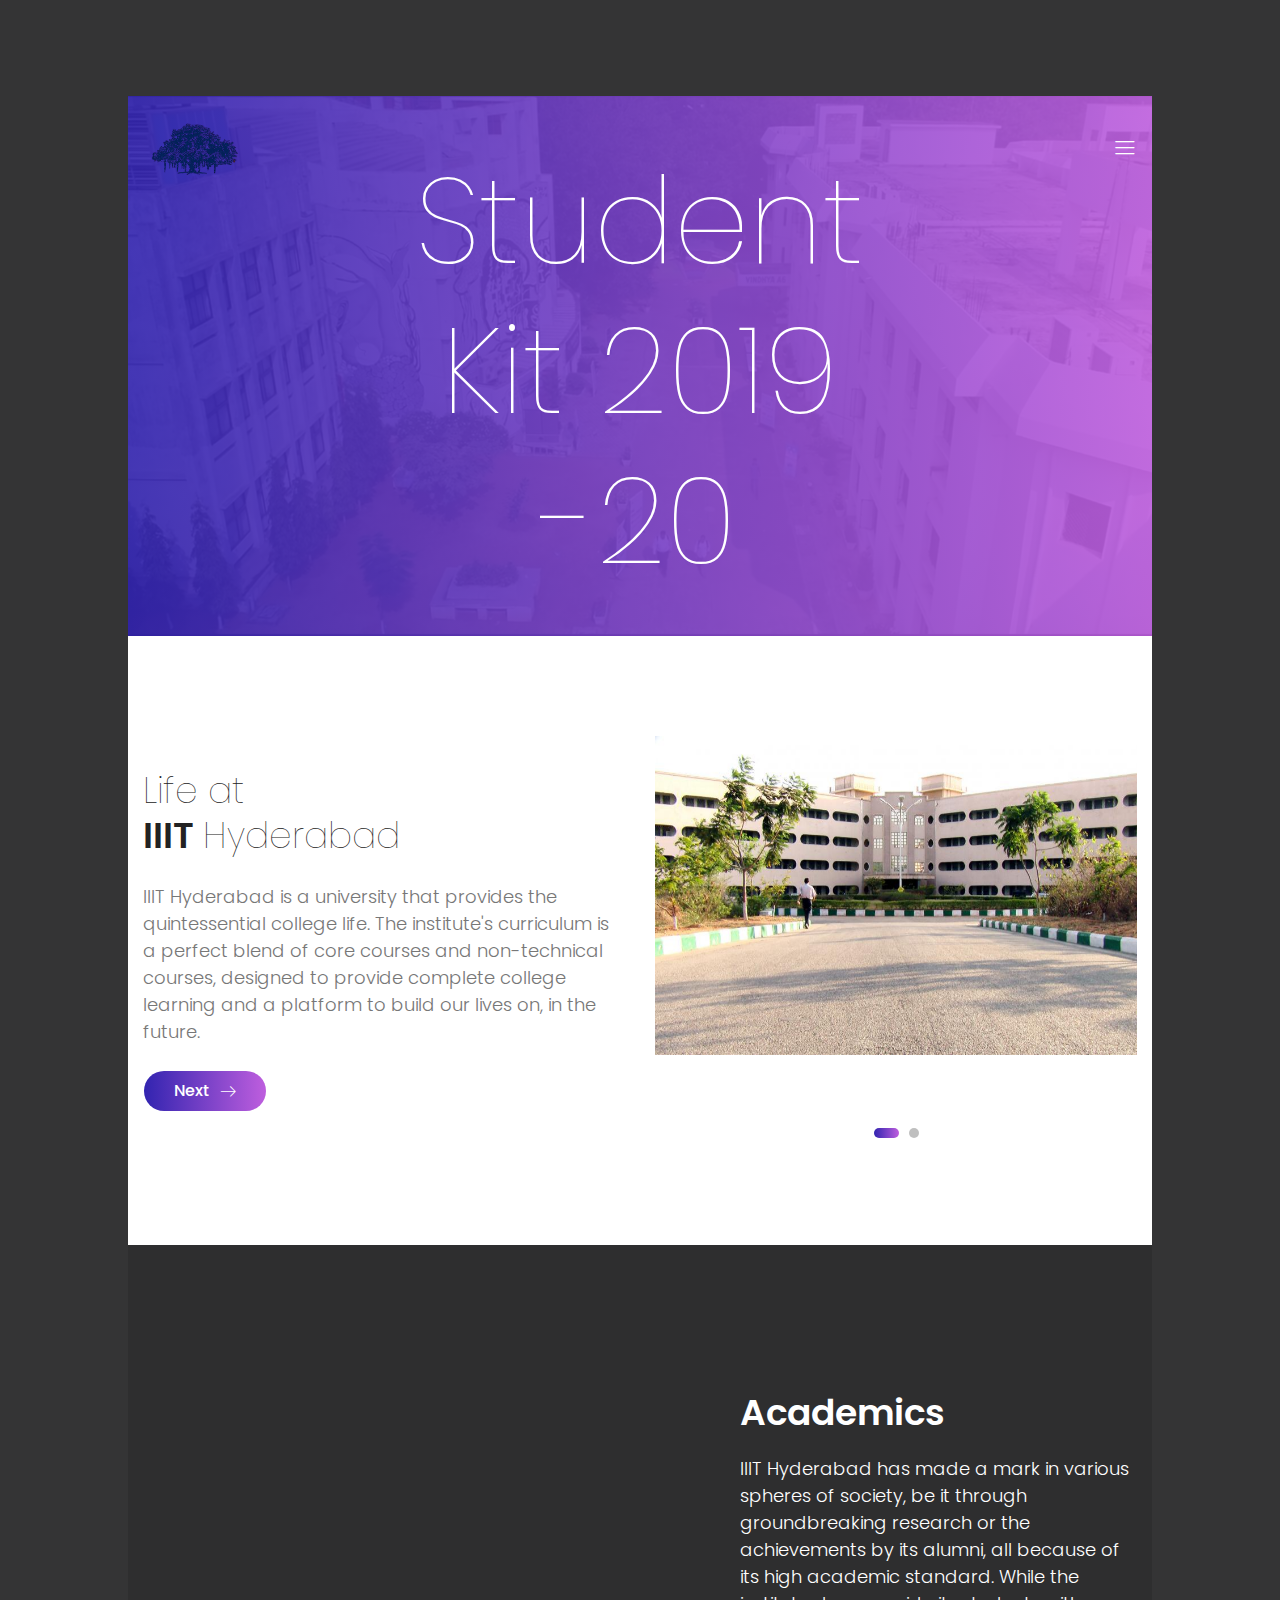
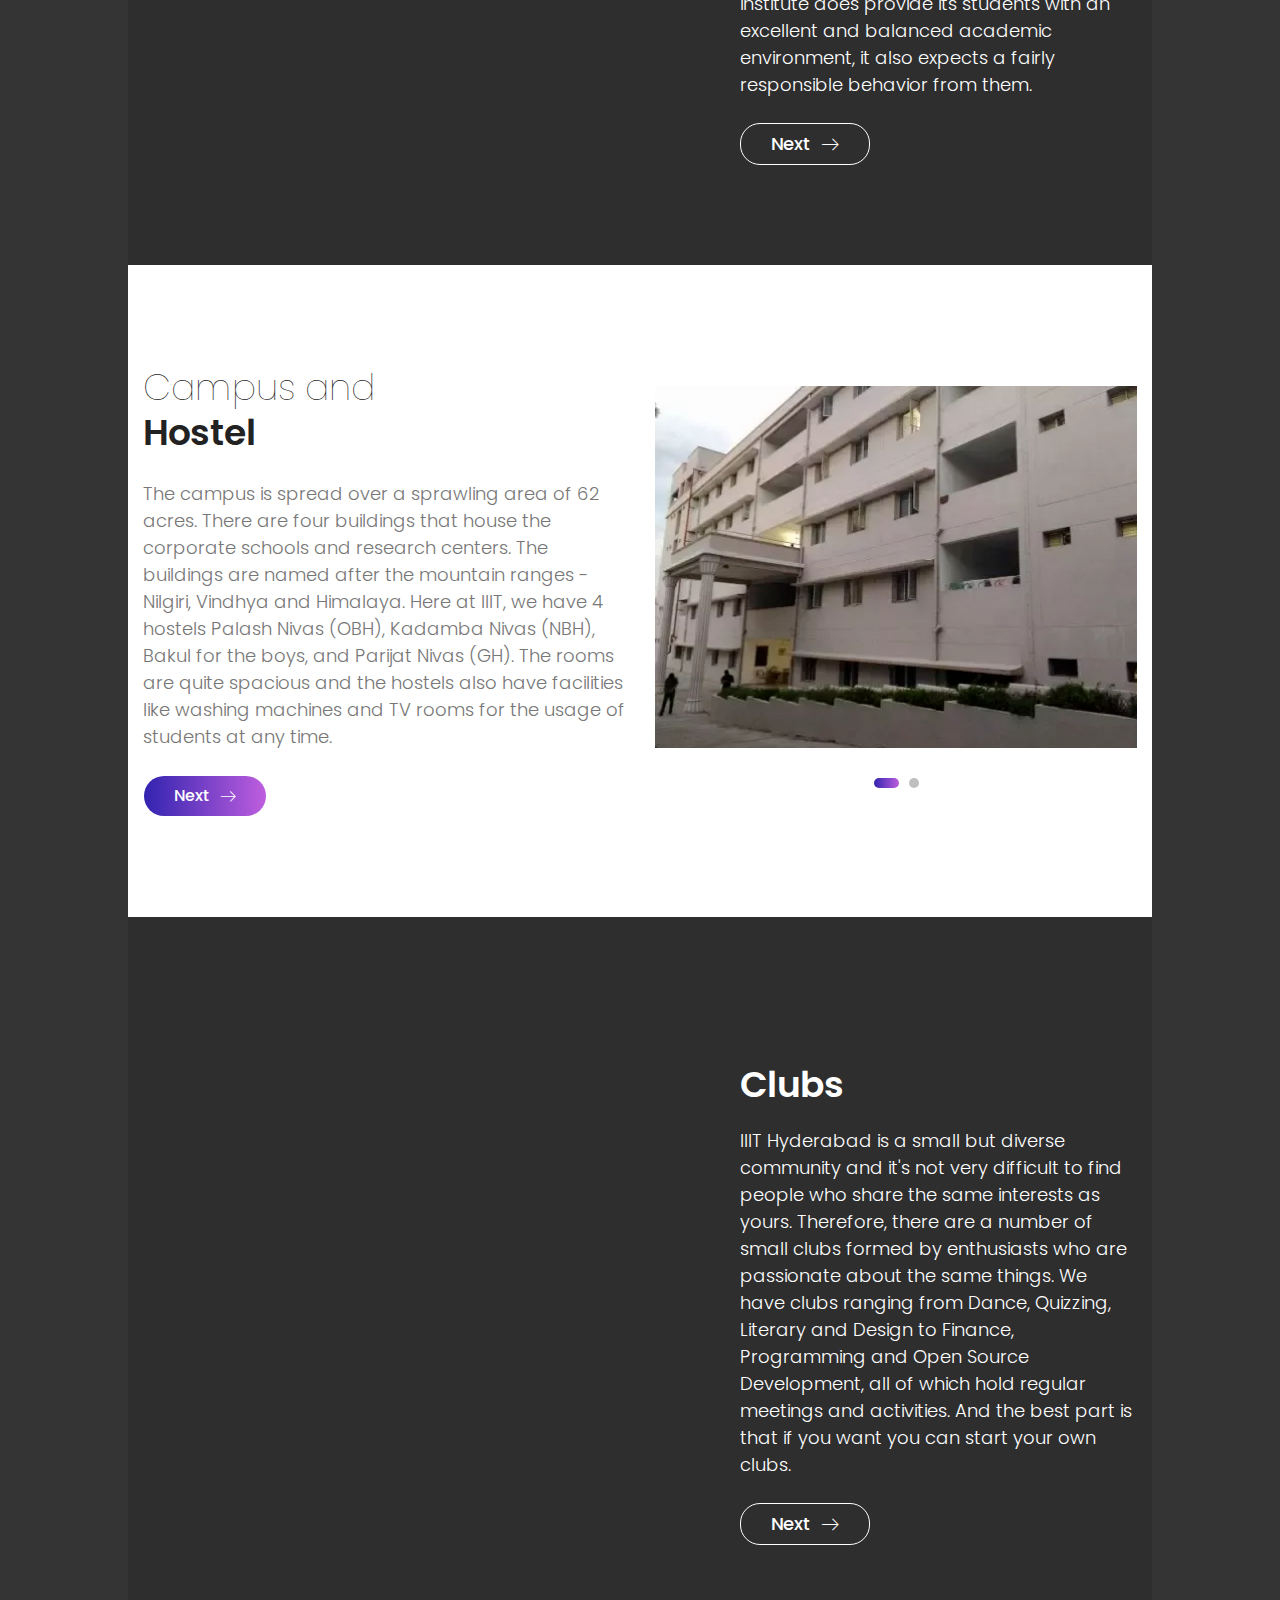
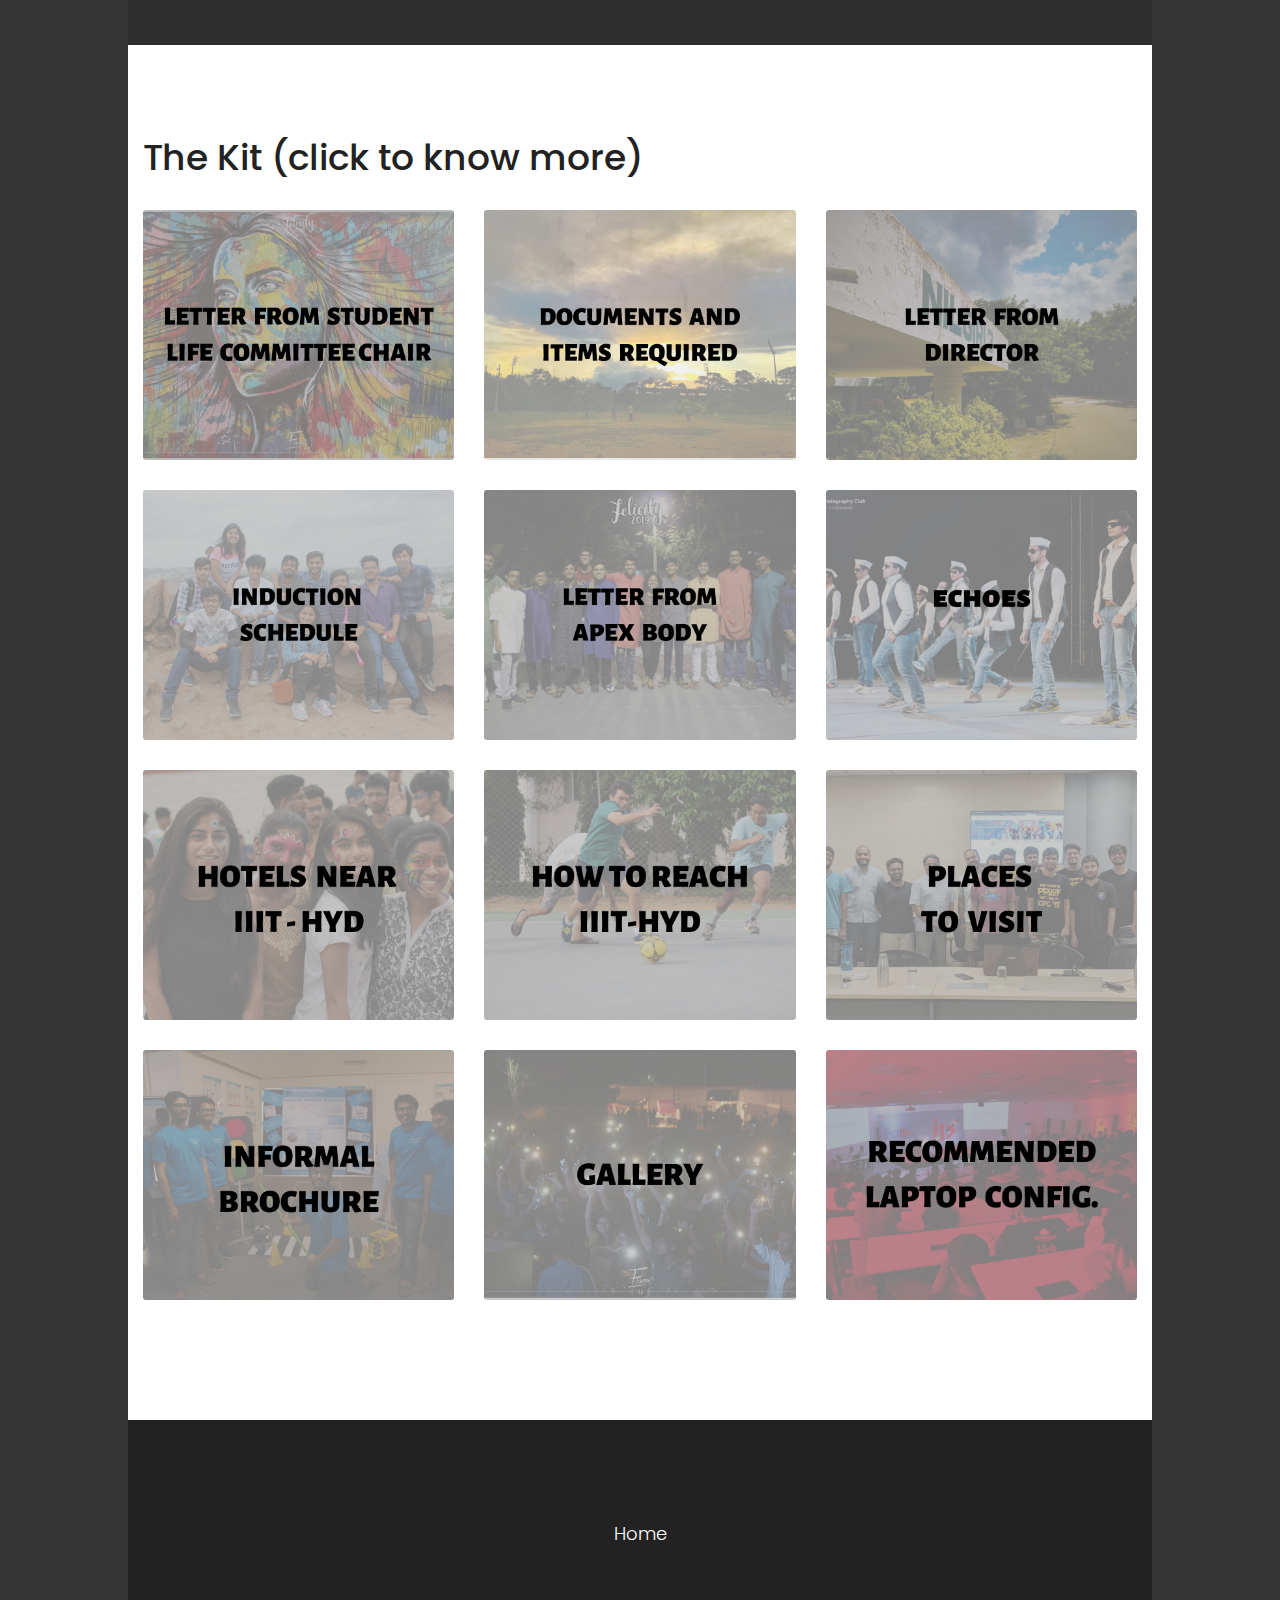
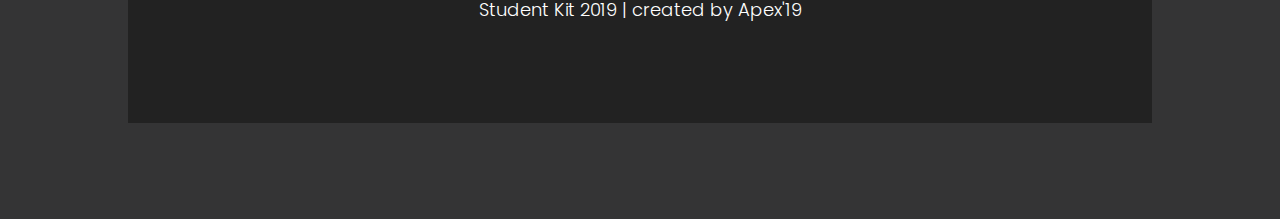
==== commit 72808e1b: "changes pics and updated docs req, edited first article as asked" ====
--- a/index.html
+++ b/index.html
@@ -102,7 +102,7 @@
 						<div class="col-md-6">
 							<div class="feature-right active-feature-carousel">
 								<div class="single-slider item">
-									<img src="img/iiit-1.jpg" alt="">
+									<img src="img/obh.jpg" alt="">
 								</div>
 								<div class="single-slider item">
 									<img src="img/iiit-2.jpg" alt="">
@@ -151,7 +151,7 @@
 						<div class="col-md-6">
 							<div class="feature-right active-feature-carousel">
 								<div class="single-slider item">
-									<img src="img/campus-1.png" alt="" width="30%">
+									<img src="img/iiit-b.png" alt="" width="30%">
 								</div>
 								<div class="single-slider item">
 									<img src="img/hostel-1.jpg" alt="">
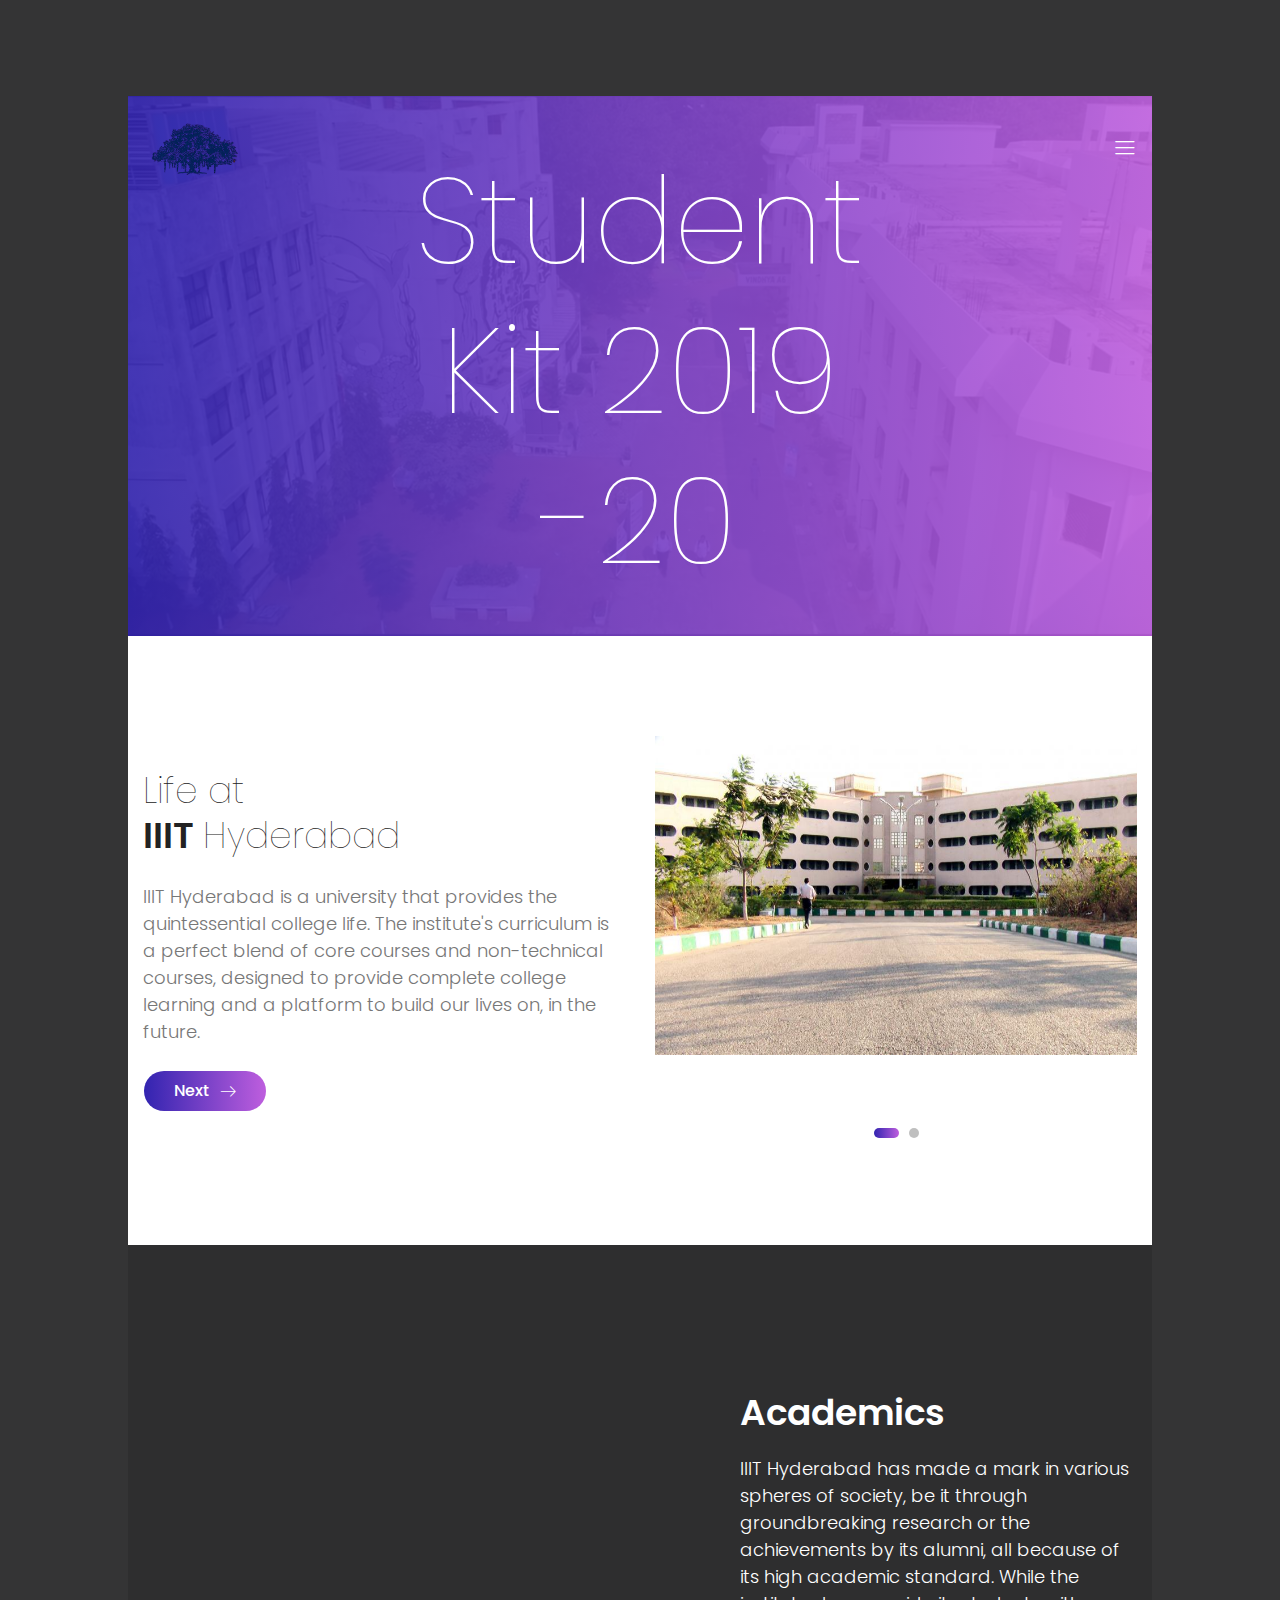
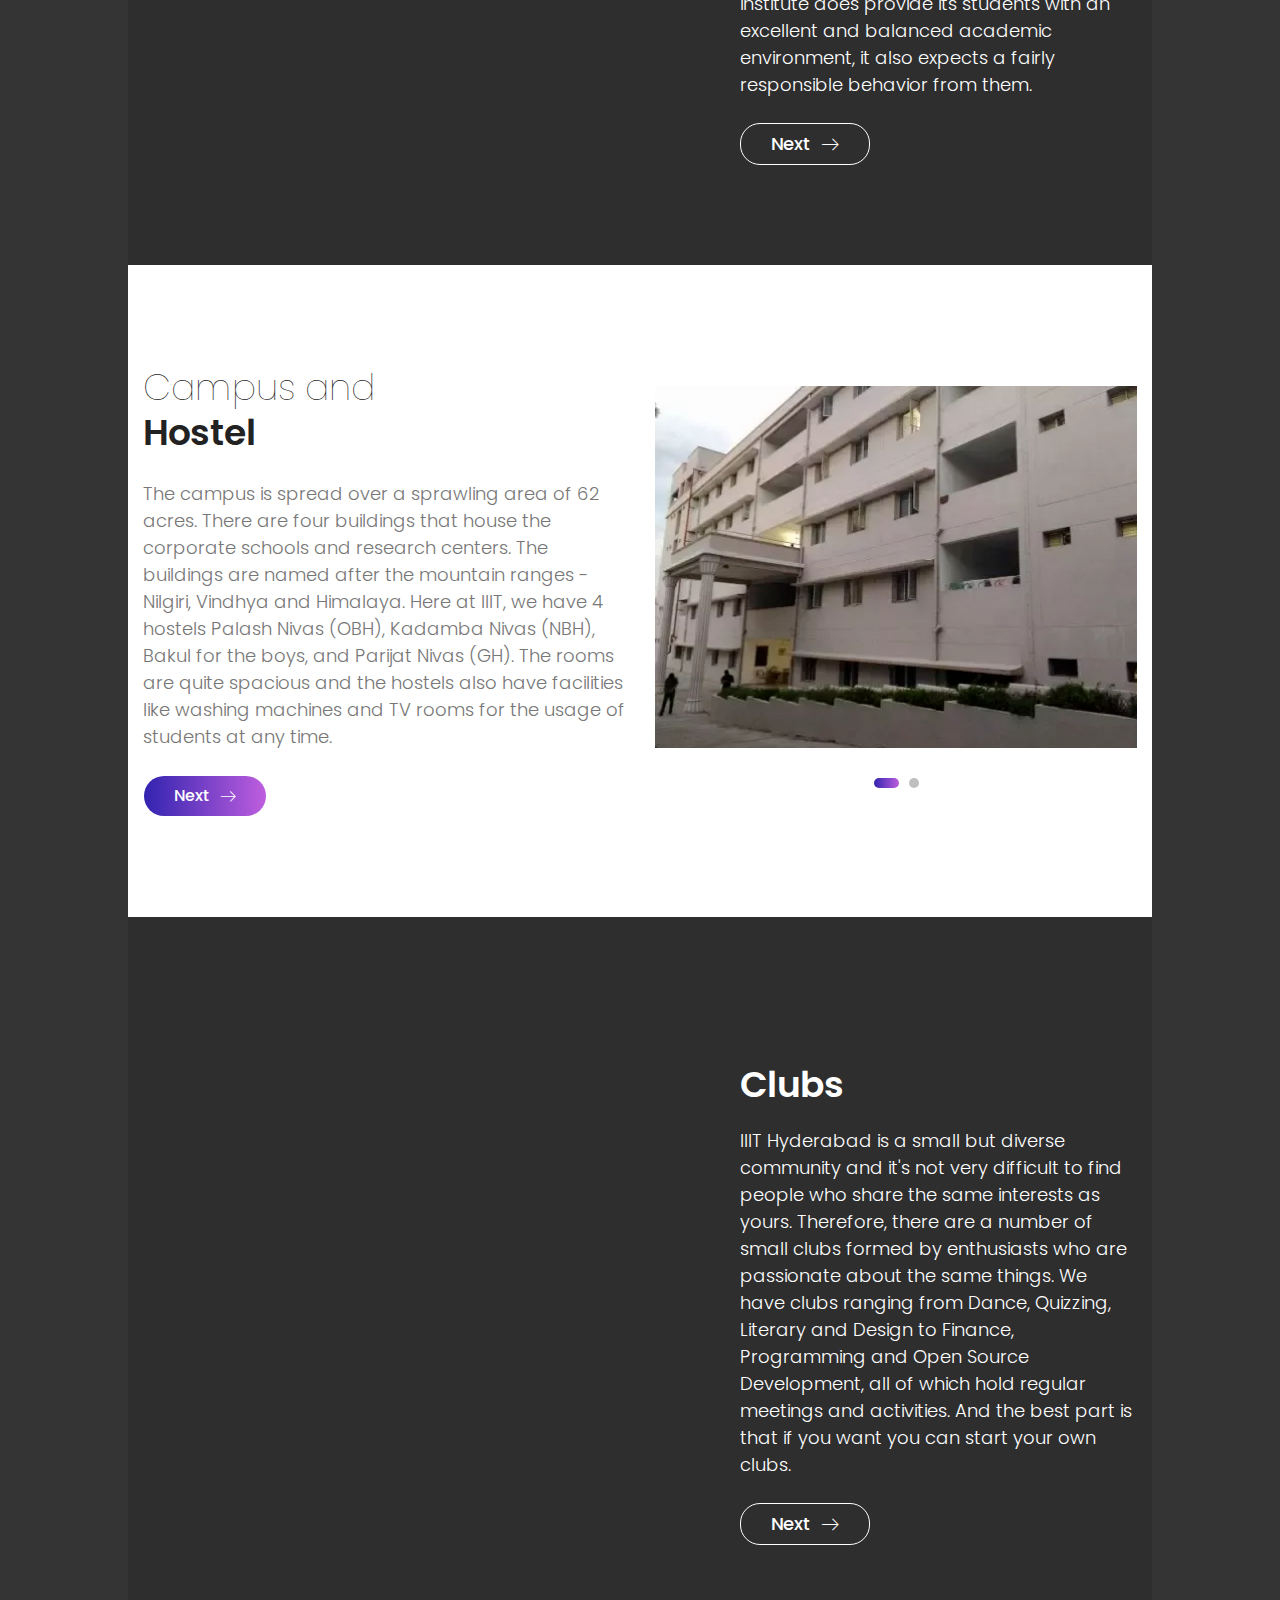
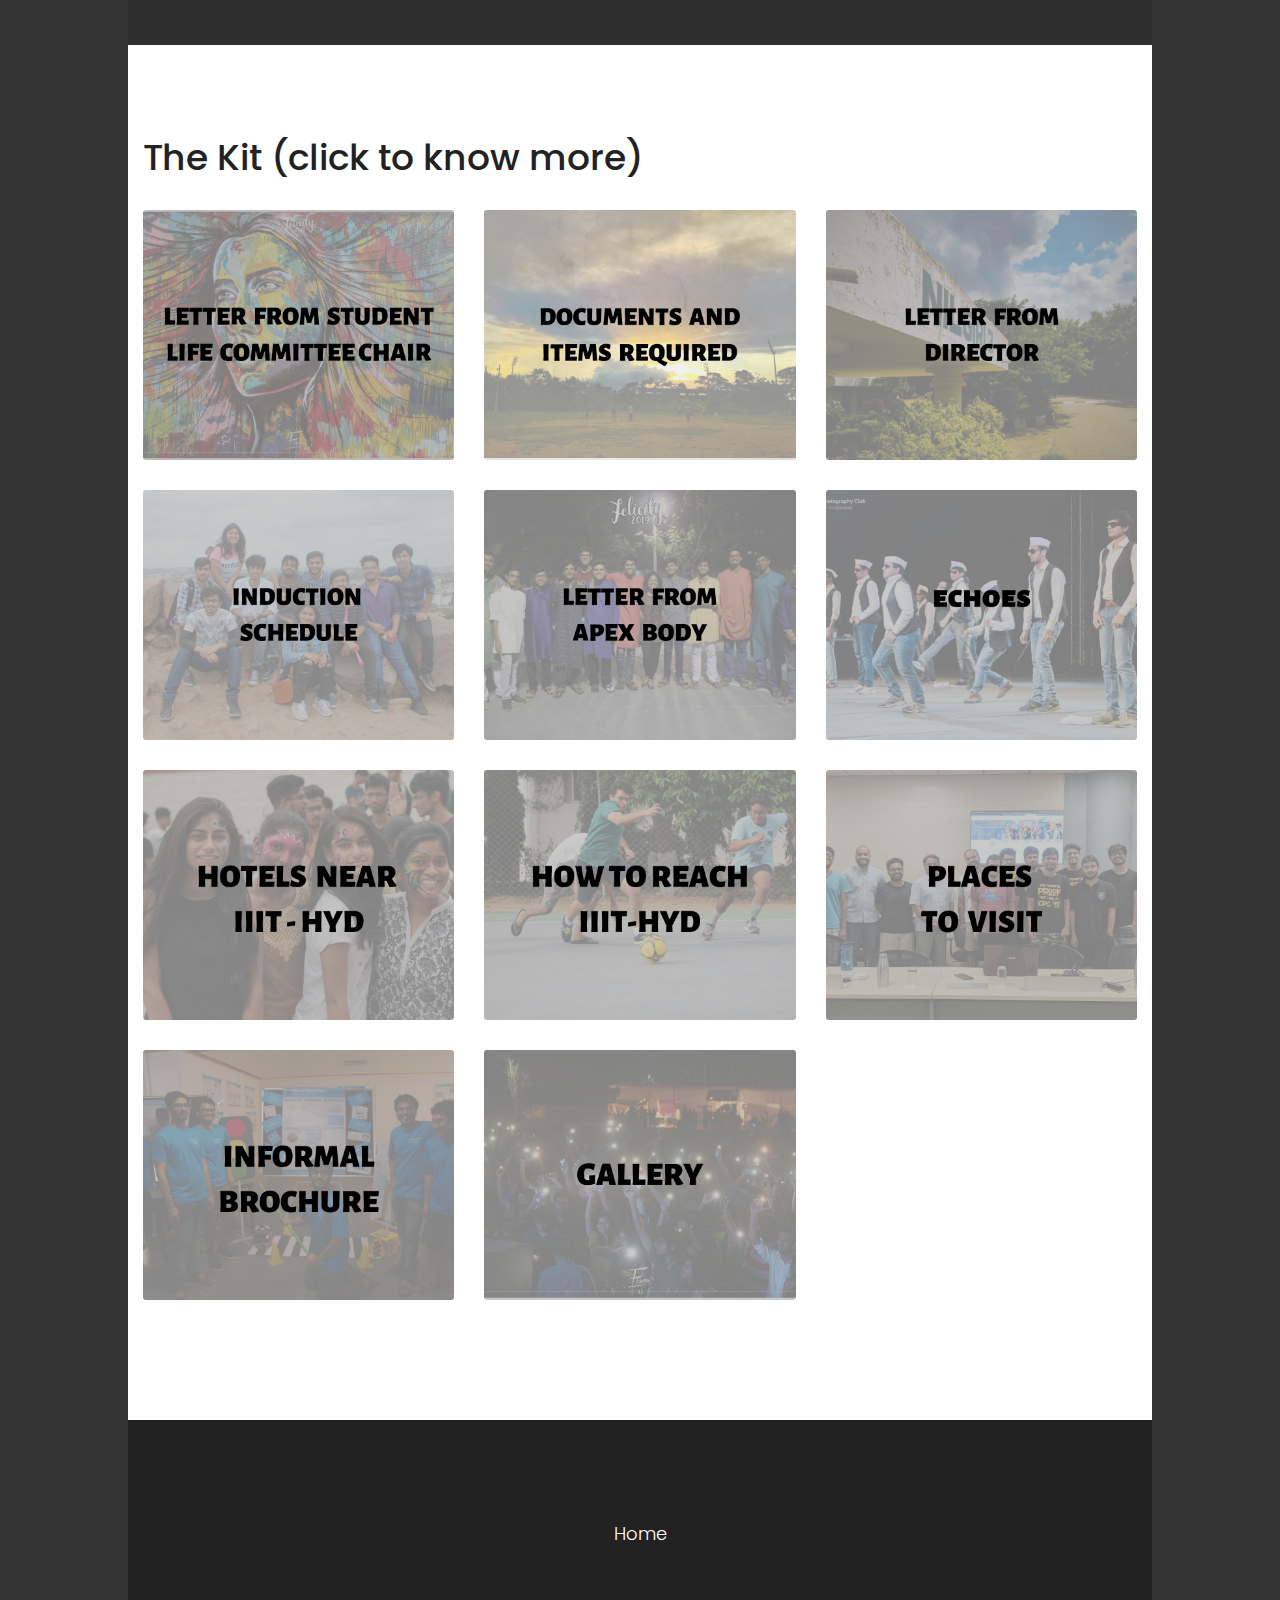
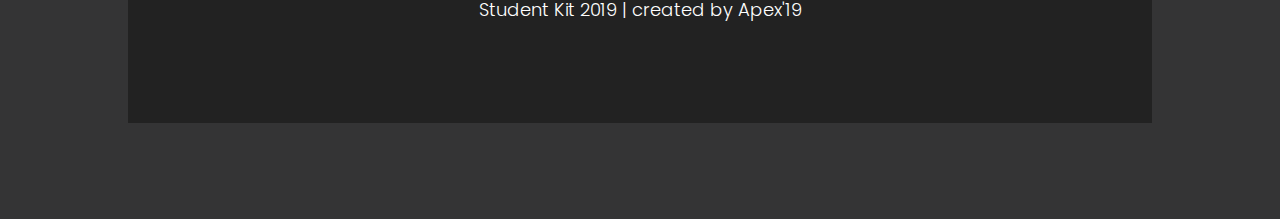
==== commit ab33c8dd: "removed laptop specs" ====
--- a/index.html
+++ b/index.html
@@ -319,7 +319,7 @@
 							</div>
 							</a>
 						</div>
-						<div class="col-md-4">
+						<!-- <div class="col-md-4">
 								<a href="./laptop_specs.html">
 									<div class="single-service" style="background: url(img/gallery/t12.png);">
 								<div class="overlay overlay-content">
@@ -330,7 +330,7 @@
 								</div>
 							</div>
 							</a>
-						</div>
+						</div> -->
 					</div>
 				</div>
 			</section>
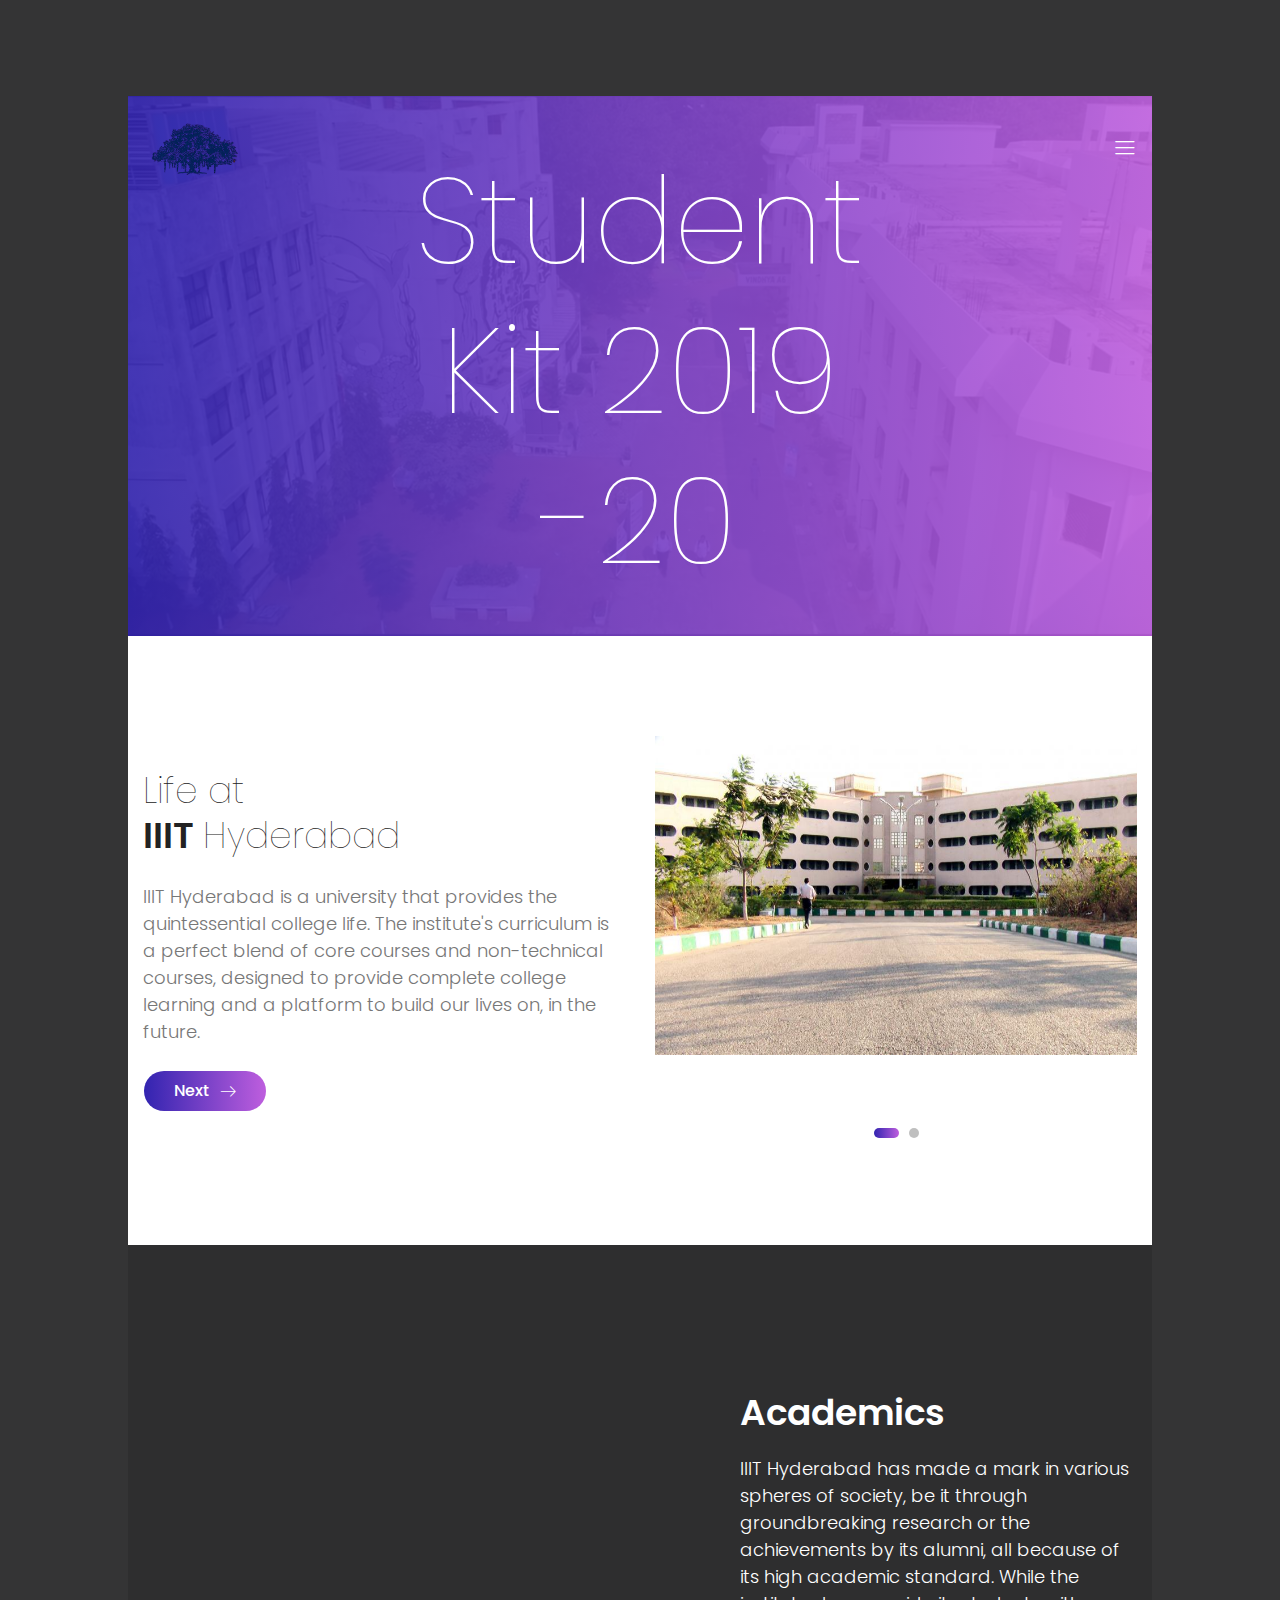
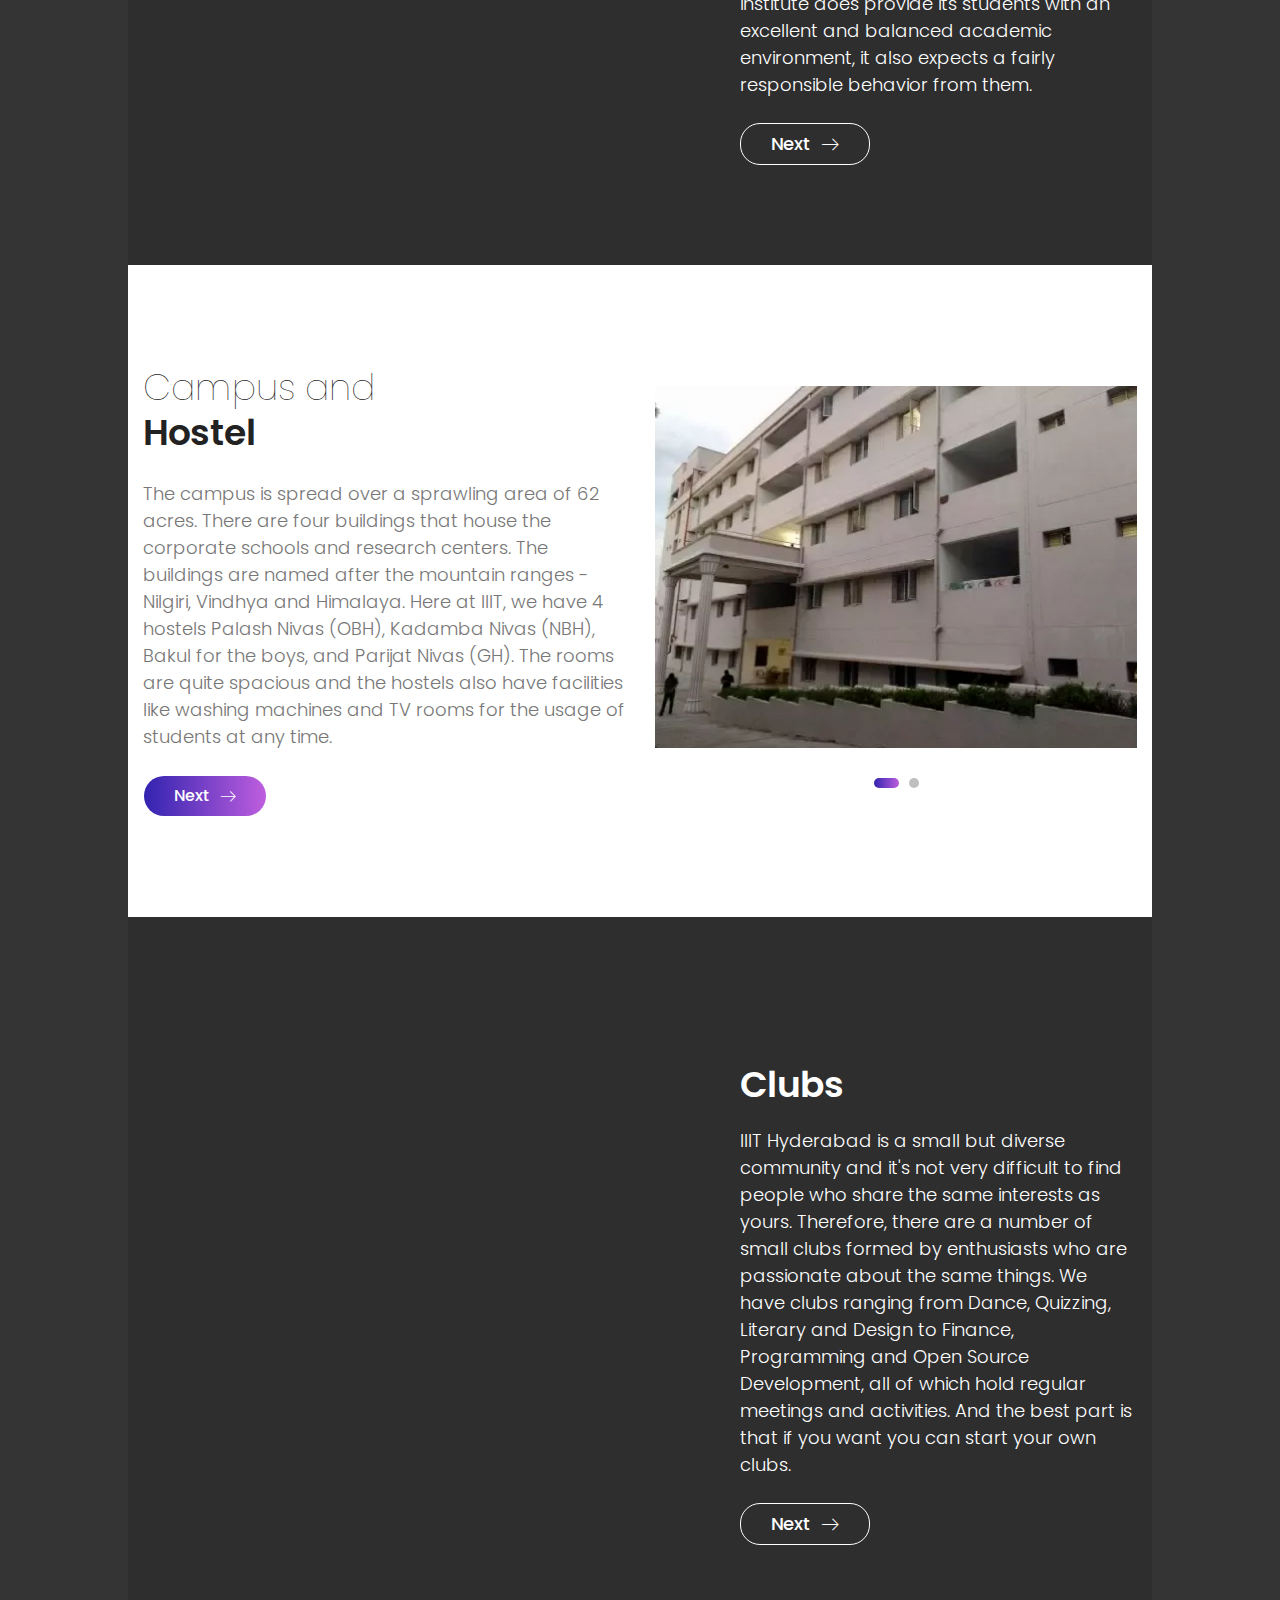
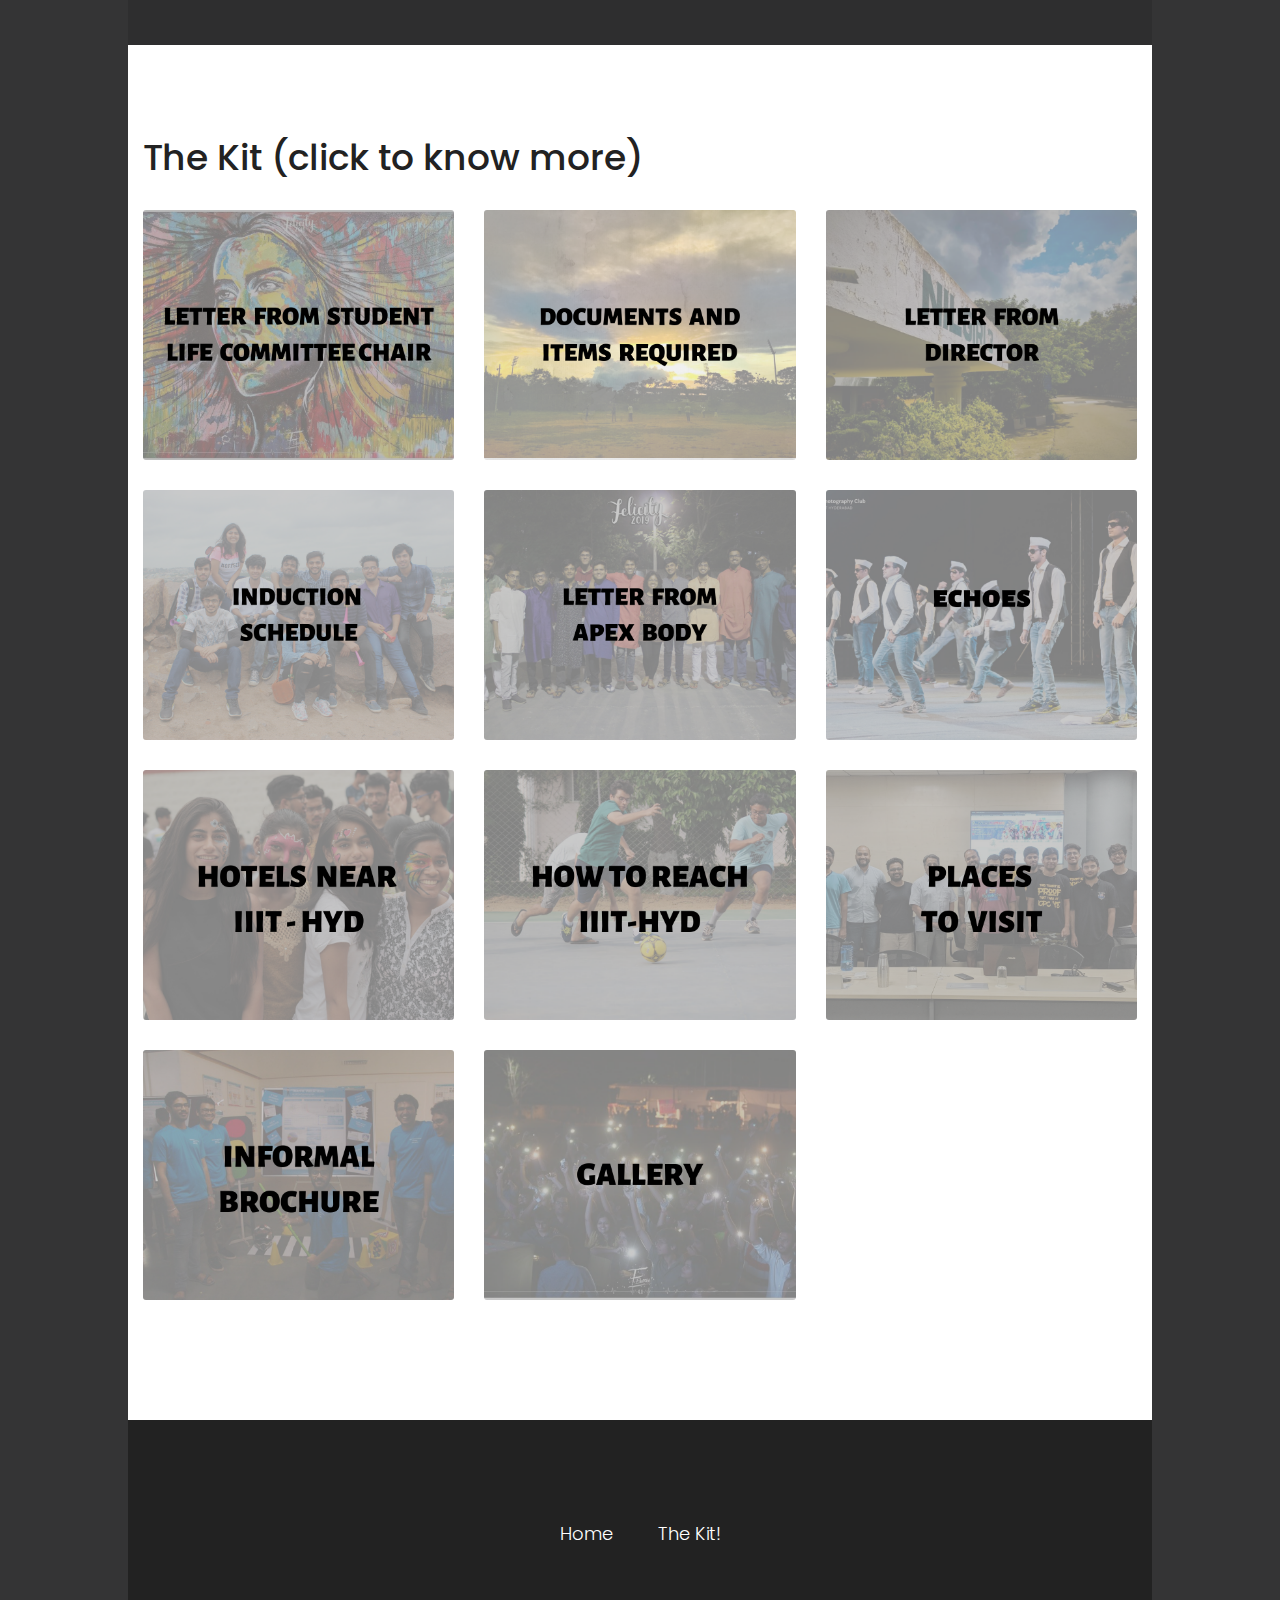
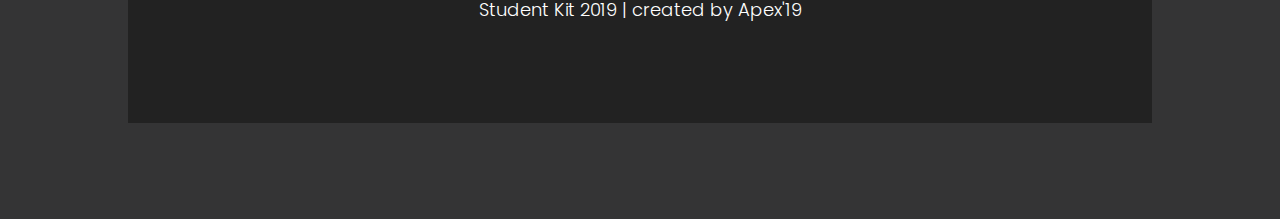
==== commit 8433a3b3: "added kit link in footer" ====
--- a/index.html
+++ b/index.html
@@ -345,6 +345,7 @@
 					<div class="footer-content d-flex flex-column align-items-center">
 						<div class="footer-menu">
 							<a href="index.html">Home</a>
+							<a href="index.html#shift">The Kit!</a>
 						</div>
 						<!-- Link back to Colorlib can't be removed. Template is licensed under CC BY 3.0. -->
 						<div class="copy-right-text">Student Kit 2019 | created by Apex'19</div>
